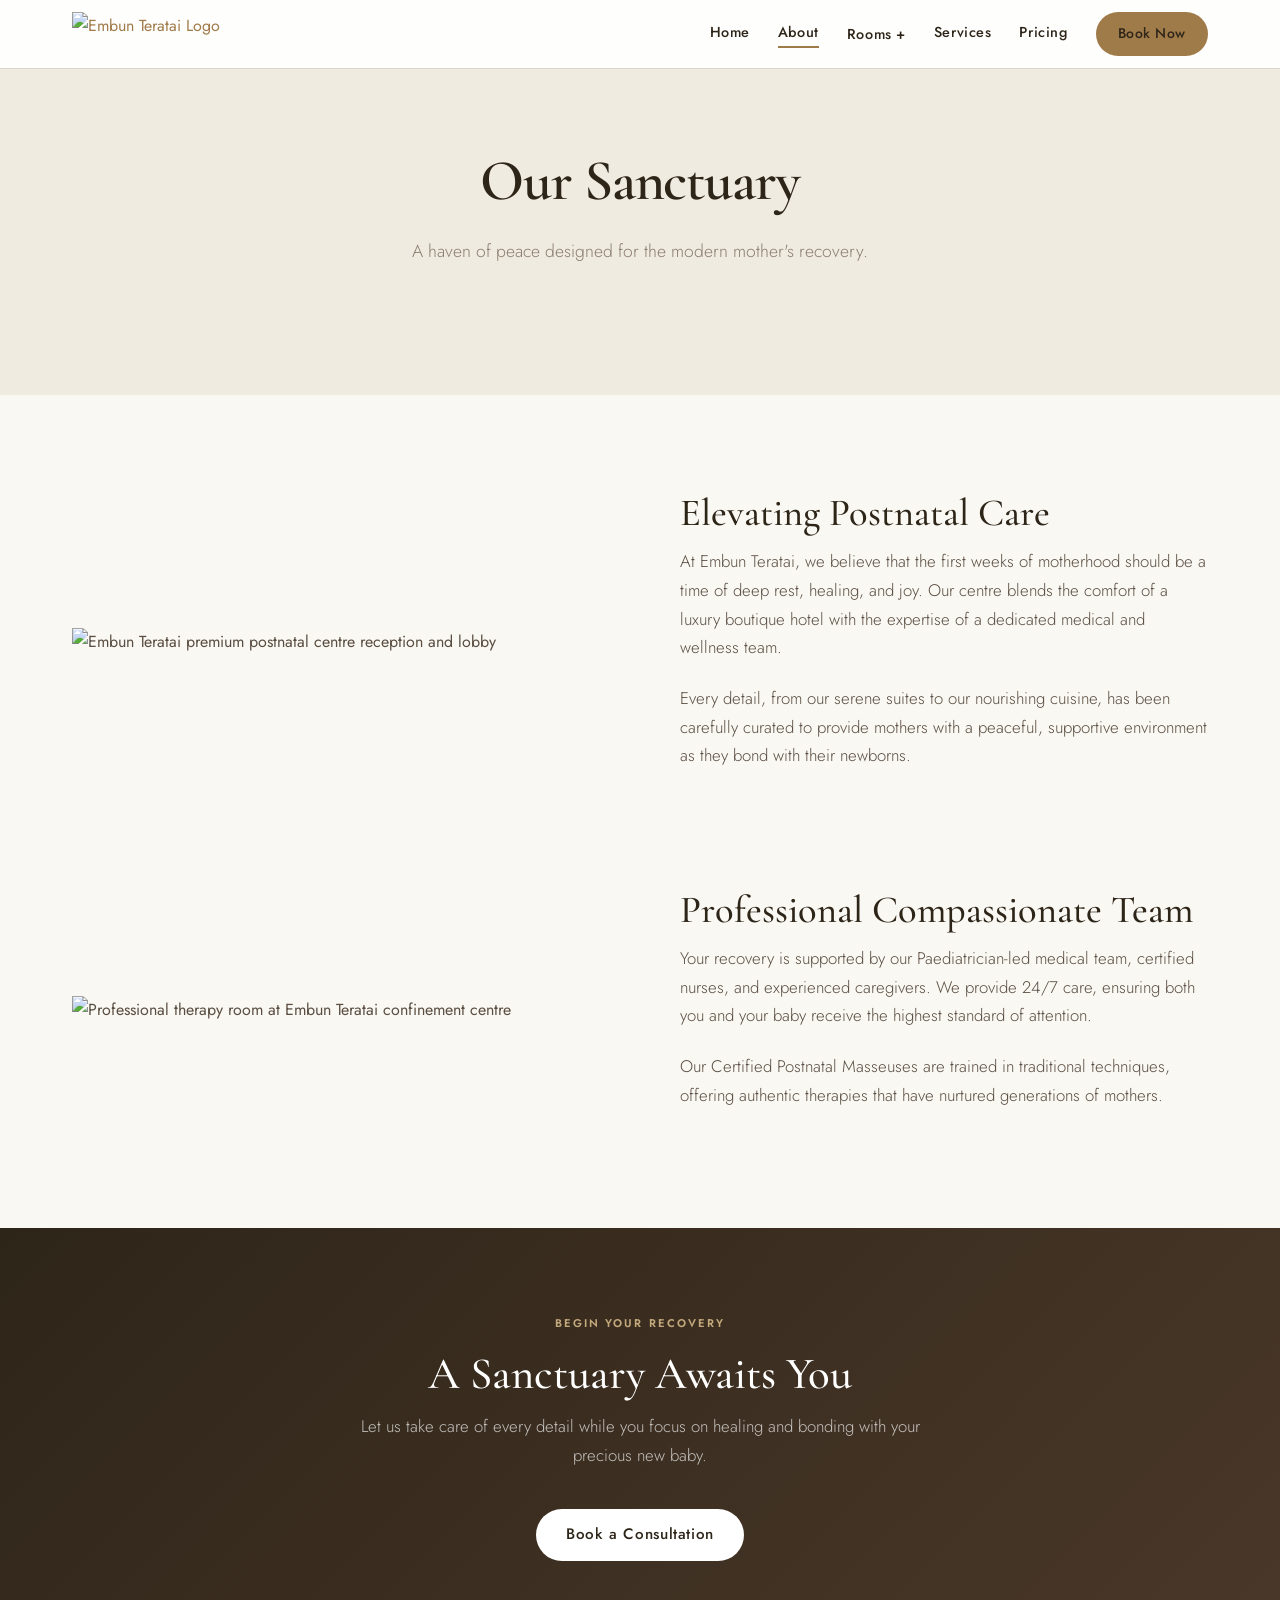
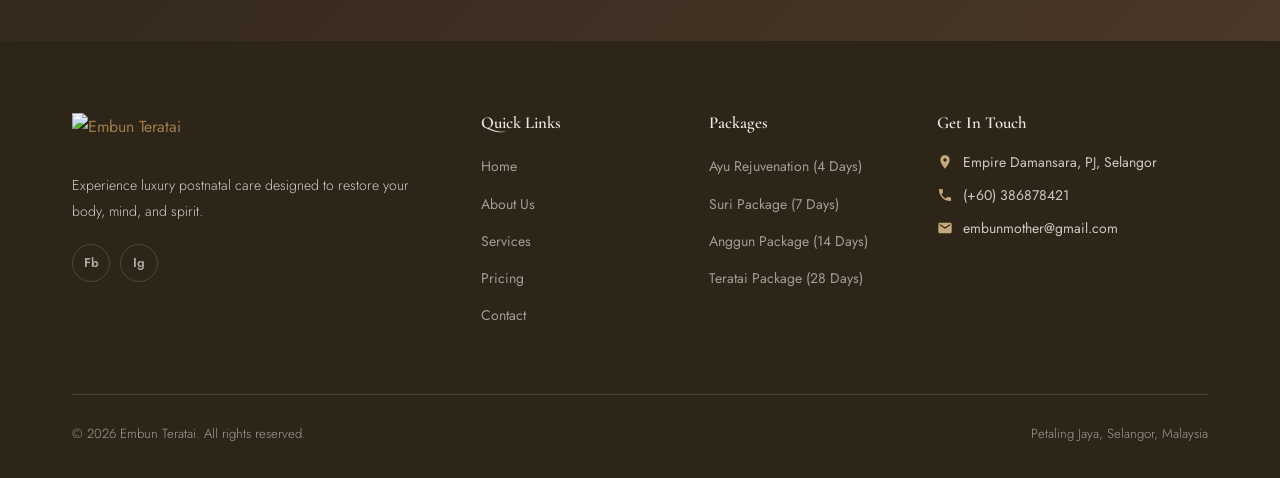
==== about.html @ 68735ef2 "Finalize website with Rooms pages and new UI/UX" ====
<!DOCTYPE html>
<html lang="en">
<head>
  <meta charset="UTF-8">
  <meta name="viewport" content="width=device-width, initial-scale=1.0">
  <title>About Us - Embun Teratai Postnatal Care</title>
  <meta name="description" content="Discover the sanctuary of Embun Teratai. Learn about our luxury postnatal confinement centre and dedicated medical wellness team.">
  <link rel="stylesheet" href="assets/css/style.css?v=2">
</head>
<body>

  <!-- Header -->
  <header class="header">
    <div class="container nav">
      <a href="index.html" class="logo">
        <img src="assets/images/logo.png" alt="Embun Teratai Logo" class="header-logo">
      </a>
      <button class="nav-toggle">☰</button>
      <nav class="nav-links" id="navLinks">
        <a href="index.html">Home</a>
        <a href="about.html" class="active">About</a>
        <div class="nav-item dropdown">
          <a href="#" style="cursor:default;">Rooms +</a>
          <ul class="dropdown-menu">
            <li><a href="rooms-mother.html">Our Rooms for Mother</a></li>
            <li><a href="rooms-baby.html">Our Rooms for Baby</a></li>
          </ul>
        </div>
        <a href="services.html">Services</a>
        <a href="pricing.html">Pricing</a>
        <a href="contact.html" class="btn btn-primary nav-btn">Book Now</a>
      </nav>
    </div>
  </header>

  <!-- Page Header -->
  <section class="hero section-bg" style="padding-top: 150px; padding-bottom: 80px; display: block; min-height: auto;">
    <div class="container text-center">
      <h1>Our Sanctuary</h1>
      <p class="section-subtitle">A haven of peace designed for the modern mother's recovery.</p>
    </div>
  </section>

  <!-- About Content -->
  <section class="section">
    <div class="container">
      <div class="feature-row">
        <div class="feature-image">
          <img src="assets/images/real-lobby-wide.jpg" alt="Embun Teratai premium postnatal centre reception and lobby">
        </div>
        <div class="feature-content">
          <h2>Elevating Postnatal Care</h2>
          <p>At Embun Teratai, we believe that the first weeks of motherhood should be a time of deep rest, healing, and joy. Our centre blends the comfort of a luxury boutique hotel with the expertise of a dedicated medical and wellness team.</p>
          <p>Every detail, from our serene suites to our nourishing cuisine, has been carefully curated to provide mothers with a peaceful, supportive environment as they bond with their newborns.</p>
        </div>
      </div>

      <div class="feature-row">
        <div class="feature-image">
          <img src="assets/images/real-therapy-wide.jpg" alt="Professional therapy room at Embun Teratai confinement centre">
        </div>
        <div class="feature-content">
          <h2>Professional Compassionate Team</h2>
          <p>Your recovery is supported by our Paediatrician-led medical team, certified nurses, and experienced caregivers. We provide 24/7 care, ensuring both you and your baby receive the highest standard of attention.</p>
          <p>Our Certified Postnatal Masseuses are trained in traditional techniques, offering authentic therapies that have nurtured generations of mothers.</p>
        </div>
      </div>
    </div>
  </section>

  <section class="cta-banner">
    <div class="container">
      <span class="label" style="color:var(--gold-light);">Begin Your Recovery</span>
      <h2>A Sanctuary Awaits You</h2>
      <p>Let us take care of every detail while you focus on healing and bonding with your precious new baby.</p>
      <a href="contact.html" class="btn btn-white">Book a Consultation</a>
    </div>
  </section>

  <footer class="footer">
    <div class="container">
      <div class="footer-grid">
        <div class="footer-brand">
          <a href="index.html"><img src="assets/images/logo.png" alt="Embun Teratai" class="footer-logo-img"></a>
          <p>Experience luxury postnatal care designed to restore your body, mind, and spirit.</p>
          <div class="social-links">
            <a href="https://www.facebook.com/profile.php?id=61583503971828" aria-label="Facebook">Fb</a>
            <a href="https://www.instagram.com/embun_teratai/" aria-label="Instagram">Ig</a>
          </div>
        </div>
        <div>
          <h4>Quick Links</h4>
          <ul class="footer-links">
            <li><a href="index.html">Home</a></li>
            <li><a href="about.html">About Us</a></li>
            <li><a href="services.html">Services</a></li>
            <li><a href="pricing.html">Pricing</a></li>
            <li><a href="contact.html">Contact</a></li>
          </ul>
        </div>
        <div>
          <h4>Packages</h4>
          <ul class="footer-links">
            <li><a href="pricing.html">Ayu Rejuvenation (4 Days)</a></li>
            <li><a href="pricing.html">Suri Package (7 Days)</a></li>
            <li><a href="pricing.html">Anggun Package (14 Days)</a></li>
            <li><a href="pricing.html">Teratai Package (28 Days)</a></li>
          </ul>
        </div>
        <div>
          <h4>Get In Touch</h4>
          <div class="footer-contact-item"><svg viewBox="0 0 24 24"><path d="M12 2C8.13 2 5 5.13 5 9c0 5.25 7 13 7 13s7-7.75 7-13c0-3.87-3.13-7-7-7zm0 9.5c-1.38 0-2.5-1.12-2.5-2.5s1.12-2.5 2.5-2.5 2.5 1.12 2.5 2.5-1.12 2.5-2.5 2.5z"/></svg>Empire Damansara, PJ, Selangor</div>
          <div class="footer-contact-item"><svg viewBox="0 0 24 24"><path d="M6.62 10.79c1.44 2.83 3.76 5.14 6.59 6.59l2.2-2.2c.27-.27.67-.36 1.02-.24 1.12.37 2.33.57 3.57.57.55 0 1 .45 1 1V20c0 .55-.45 1-1 1-9.39 0-17-7.61-17-17 0-.55.45-1 1-1h3.5c.55 0 1 .45 1 1 0 1.25.2 2.45.57 3.57.11.35.03.74-.25 1.02l-2.2 2.2z"/></svg>(+60) 386878421</div>
          <div class="footer-contact-item"><svg viewBox="0 0 24 24"><path d="M20 4H4c-1.1 0-1.99.9-1.99 2L2 18c0 1.1.9 2 2 2h16c1.1 0 2-.9 2-2V6c0-1.1-.9-2-2-2zm0 4l-8 5-8-5V6l8 5 8-5v2z"/></svg>embunmother@gmail.com</div>
        </div>
      </div>
      <div class="footer-bottom"><p>© 2026 Embun Teratai. All rights reserved.</p><p>Petaling Jaya, Selangor, Malaysia</p></div>
    </div>
  </footer>

  <script>
    const header = document.getElementById('header');
    window.addEventListener('scroll', () => { header.classList.toggle('at-top', window.scrollY < 60); });
    document.getElementById('navToggle').addEventListener('click', () => { document.getElementById('navLinks').classList.toggle('active'); });
  </script>
</body>
</html>
---- assets/css/style.css ----
@import url('https://fonts.googleapis.com/css2?family=Cormorant+Garamond:ital,wght@0,400;0,500;0,600;0,700;1,400;1,500&family=Jost:wght@300;400;500;600&display=swap');

:root {
  --gold: #A07B4A;
  --gold-dark: #8A6A3A;
  --gold-light: #C4A97D;
  --olive: #5C6146;
  --cream: #FAF8F3;
  --beige: #F0EBE1;
  --beige-dark: #E5DDD0;
  --brown-dark: #2E2519;
  --text-body: #5A4E42;
  --text-light: #8A7D70;
  --white: #FFFFFF;
  --border: #DDD5C8;

  --font-h: 'Cormorant Garamond', serif;
  --font-b: 'Jost', sans-serif;

  --shadow-xs: 0 1px 4px rgba(46,37,25,0.05);
  --shadow-sm: 0 4px 16px rgba(46,37,25,0.06);
  --shadow-md: 0 8px 32px rgba(46,37,25,0.09);
  --shadow-lg: 0 20px 60px rgba(46,37,25,0.12);

  --r-sm: 8px;
  --r-md: 16px;
  --r-lg: 24px;
  --r-xl: 40px;
  --r-pill: 100px;

  --ease: all 0.35s cubic-bezier(0.25,0.8,0.25,1);
}

/* ─── RESET ─── */
*{margin:0;padding:0;box-sizing:border-box;}
html{scroll-behavior:smooth;font-size:16px;}
body{font-family:var(--font-b);color:var(--text-body);background:var(--cream);line-height:1.7;-webkit-font-smoothing:antialiased;}
h1,h2,h3,h4,h5{font-family:var(--font-h);font-weight:500;color:var(--brown-dark);line-height:1.15;margin-bottom:0.75rem;}
p{color:var(--text-body);margin-bottom:1.4rem;font-size:1.05rem;font-weight:300;}
a{text-decoration:none;color:var(--gold);transition:var(--ease);}
ul{list-style:none;}
img{max-width:100%;height:auto;display:block;}

/* ─── UTILITIES ─── */
.container{width:100%;max-width:1200px;margin:0 auto;padding:0 32px;}
.text-center{text-align:center;}
.section{padding:96px 0;}
.section-alt{background:var(--beige);}
.section-dark{background:var(--brown-dark);}

.label{
  display:inline-block;
  font-family:var(--font-b);
  font-size:0.7rem;
  font-weight:600;
  letter-spacing:0.18em;
  text-transform:uppercase;
  color:var(--gold);
  margin-bottom:1rem;
}

.section-title{
  font-size:clamp(2rem,4vw,3.2rem);
  margin-bottom:1rem;
  font-weight:600;
}
.section-subtitle{
  font-size:1.1rem;
  max-width:640px;
  margin:0 auto 3rem;
  color:var(--text-light);
  font-weight:300;
}

/* ─── BUTTONS ─── */
.btn{
  display:inline-flex;align-items:center;justify-content:center;gap:8px;
  padding:13px 30px;border-radius:var(--r-pill);
  font-family:var(--font-b);font-weight:500;font-size:0.95rem;
  letter-spacing:0.04em;cursor:pointer;border:none;transition:var(--ease);
}
.btn-primary{background:var(--gold);color:var(--white);}
.btn-primary:hover{background:var(--gold-dark);transform:translateY(-2px);box-shadow:var(--shadow-md);color:var(--white);}
.btn-outline{background:transparent;color:var(--gold);border:1.5px solid var(--gold);}
.btn-outline:hover{background:var(--gold);color:var(--white);}
.btn-white{background:var(--white);color:var(--brown-dark);}
.btn-white:hover{background:var(--cream);transform:translateY(-2px);}

/* ─── HEADER ─── */
.header{
  position:fixed;top:0;left:0;width:100%;z-index:1000;
  padding:12px 0;
  background:rgba(255,255,255,0.92);
  backdrop-filter:blur(14px);
  -webkit-backdrop-filter:blur(14px);
  border-bottom:1px solid var(--border);
  transition:var(--ease);
}
.header.at-top{
  background:rgba(250,248,243,0.75);
  border-bottom:1px solid transparent;
}
.nav{display:flex;align-items:center;justify-content:space-between;}
.logo{display:flex;align-items:center;}
.header-logo{height:44px;width:auto;object-fit:contain;}
.nav-links{display:flex;align-items:center;gap:28px;}
.nav-links a{
  font-size:0.9rem;font-weight:500;letter-spacing:0.04em;
  color:var(--brown-dark);position:relative;padding-bottom:3px;
}
.nav-links a::after{
  content:'';position:absolute;bottom:0;left:0;width:0;height:1.5px;
  background:var(--gold);transition:var(--ease);
}
.nav-links a:hover::after,.nav-links a.active::after{width:100%;}
.nav-links a:hover{color:var(--gold);}
.nav-btn{padding:10px 22px !important;font-size:0.875rem !important;}
.nav-toggle{display:none;background:none;border:none;font-size:1.4rem;color:var(--brown-dark);cursor:pointer;}

/* Dropdown */
.nav-item.dropdown { position: relative; }
.dropdown-menu {
  position: absolute; top: 100%; left: 0;
  background: var(--white); min-width: 220px;
  box-shadow: var(--shadow-lg); border-radius: var(--r-md);
  opacity: 0; visibility: hidden; transform: translateY(10px);
  transition: var(--ease); z-index: 100;
  padding: 10px 0; list-style: none; margin: 0;
  border: 1px solid var(--border);
}
.nav-item.dropdown:hover .dropdown-menu {
  opacity: 1; visibility: visible; transform: translateY(0);
}
.dropdown-menu li { margin: 0; }
.dropdown-menu a {
  display: block; padding: 10px 20px; color: var(--brown-dark);
  text-decoration: none; transition: var(--ease);
  font-size: 0.85rem; font-weight: 500;
}
.dropdown-menu a::after { display: none; }
.dropdown-menu a:hover {
  background: rgba(212, 175, 55, 0.05); color: var(--gold);
  padding-left: 24px;
}

/* ─── HERO ─── */
.hero{
  min-height:100vh;
  display:flex;
  align-items:center;
  background:var(--beige);
  padding-top:80px;
  overflow:hidden;
}
.hero-left{
  flex: 1.1;
  padding: 80px 40px 80px max(5%, calc((100vw - 1200px) / 2 + 20px));
}
.hero-tag{
  display:inline-flex;align-items:center;gap:8px;
  background:rgba(160,123,74,0.1);border-radius:var(--r-pill);
  padding:8px 18px;margin-bottom:1.8rem;
}
.hero-tag span{font-size:0.75rem;font-weight:700;letter-spacing:0.12em;text-transform:uppercase;color:var(--gold);}
.hero h1{
  font-size:clamp(2.8rem,4.5vw,4.5rem);
  font-weight:600;
  line-height:1.1;
  color:var(--brown-dark);
  margin-bottom:1.5rem;
  letter-spacing:-0.02em;
}
.hero h1 em{font-style:italic;color:var(--gold);}
.hero-desc{font-size:1.1rem;line-height:1.8;color:var(--text-body);margin-bottom:2.5rem;max-width:520px;font-weight:400;}
.hero-cta{display:flex;gap:16px;flex-wrap:wrap;}
.hero-right{
  flex: 0.9;
  position:relative;
  display:flex;
  align-items:center;
  justify-content:center;
  padding: 40px;
}
.hero-video-container {
  position: relative;
  width: 100%;
  max-width: 480px;
}
.hero-video-wrap {
  width: 100%;
  aspect-ratio: 4/5;
  border-radius: 40px;
  overflow: hidden;
  box-shadow: 0 30px 60px rgba(74, 56, 41, 0.15);
}
.hero-img{
  width:100%;height:100%;object-fit:cover;
}
.hero-badge{
  position:absolute;bottom:-20px;left:-40px;
  z-index: 2;

  background:var(--white);padding:16px 22px;
  border-radius:var(--r-md);box-shadow:var(--shadow-md);
  display:flex;align-items:center;gap:12px;min-width:200px;
}
.hero-badge-icon{width:40px;height:40px;background:var(--beige);border-radius:50%;display:flex;align-items:center;justify-content:center;font-size:1.2rem;}
.hero-badge-text{font-size:0.8rem;font-weight:600;color:var(--brown-dark);line-height:1.3;}
.hero-badge-text span{display:block;font-weight:300;color:var(--text-light);font-size:0.72rem;}

/* ─── TRUST BAR ─── */
.trust-bar{background:var(--brown-dark);padding:28px 0;}
.trust-items{display:flex;justify-content:center;align-items:center;gap:48px;flex-wrap:wrap;}
.trust-item{display:flex;align-items:center;gap:10px;color:rgba(255,255,255,0.85);font-size:0.875rem;font-weight:400;letter-spacing:0.02em;}
.trust-item svg{width:18px;height:18px;color:var(--gold-light);flex-shrink:0;}

/* ─── PILLARS ─── */
.pillars-grid{display:grid;grid-template-columns:repeat(4,1fr);gap:24px;margin-top:48px;}
.pillar-card{
  background:var(--white);padding:36px 28px;border-radius:var(--r-lg);
  border:1px solid var(--border);transition:var(--ease);position:relative;overflow:hidden;
}
.pillar-card::before{
  content:'';position:absolute;top:0;left:0;width:100%;height:3px;
  background:linear-gradient(90deg,var(--gold),var(--gold-light));
  transform:scaleX(0);transform-origin:left;transition:var(--ease);
}
.pillar-card:hover{transform:translateY(-8px);box-shadow:var(--shadow-md);}
.pillar-card:hover::before{transform:scaleX(1);}
.pillar-icon{
  width:56px;height:56px;background:var(--beige);
  border-radius:var(--r-md);display:flex;align-items:center;justify-content:center;
  color:var(--gold);margin-bottom:20px;
}
.pillar-icon svg{width:26px;height:26px;stroke:currentColor;fill:none;stroke-width:1.5;}
.pillar-card h3{font-size:1.15rem;font-weight:600;margin-bottom:14px;color:var(--brown-dark);}
.pillar-list li{
  display:flex;align-items:flex-start;gap:8px;
  font-size:0.88rem;color:var(--text-light);margin-bottom:8px;font-weight:400;
}
.pillar-list li::before{content:'✦';color:var(--gold-light);font-size:0.65rem;margin-top:4px;flex-shrink:0;}

/* ─── FEATURE ROWS ─── */
.feature-section{padding:96px 0;}
.feature-row{display:grid;grid-template-columns:1fr 1fr;gap:80px;align-items:center;margin-bottom:96px;}
.feature-row:last-child{margin-bottom:0;}
.feature-row.reverse{direction:rtl;}
.feature-row.reverse > *{direction:ltr;}
.feature-img-wrap{position:relative;}
.feature-img-wrap img{
  width:100%;height:440px;object-fit:cover;
  border-radius:var(--r-xl);box-shadow:var(--shadow-md);
}
.feature-img-accent{
  position:absolute;width:160px;height:160px;background:var(--beige);
  border-radius:var(--r-lg);z-index:-1;bottom:-20px;right:-20px;
}
.feature-row.reverse .feature-img-accent{right:auto;left:-20px;}
.feature-content .label{display:block;}
.feature-content h2{font-size:clamp(1.8rem,3vw,2.6rem);}
.feature-list{margin-top:24px;display:grid;gap:12px;}
.feature-list li{display:flex;align-items:center;gap:12px;margin-bottom:14px;font-size:1.05rem;color:var(--brown-dark);}
.feature-list svg{width:20px;height:20px;stroke:var(--gold);stroke-width:2.5;fill:none;flex-shrink:0;}

/* ─── SERVICES GRID ─── */
.services-grid {
  display: grid;
  grid-template-columns: repeat(3, 1fr);
  gap: 30px;
  margin-top: 40px;
  margin-bottom: 80px;
}
.service-card {
  background: var(--white);
  padding: 50px 30px;
  border-radius: var(--r-xl);
  text-align: center;
  box-shadow: var(--shadow-sm);
  transition: var(--ease);
  border: 1px solid var(--border);
}
.service-card:hover {
  transform: translateY(-5px);
  box-shadow: var(--shadow-md);
  border-color: rgba(212, 175, 55, 0.3);
}
.service-icon {
  width: 60px;
  height: 60px;
  margin: 0 auto 24px;
  background: rgba(212, 175, 55, 0.1);
  border-radius: 50%;
  display: flex;
  align-items: center;
  justify-content: center;
  color: var(--gold);
}
.service-icon svg {
  width: 28px;
  height: 28px;
  stroke: currentColor;
  stroke-width: 1.5;
  fill: none;
}
.service-card h3 {
  color: var(--brown-dark);
  font-size: 1.3rem;
  margin-bottom: 16px;
  font-weight: 600;
}
.service-card p {
  color: var(--text-body);
  font-size: 0.95rem;
  line-height: 1.7;
  margin: 0;
}

/* ─── PRICING ─── */
.pricing-grid{top:2px;}
.feature-cta{margin-top:32px;}

/* ─── TESTIMONIALS ─── */
.testimonials-grid{display:grid;grid-template-columns:repeat(3,1fr);gap:24px;margin-top:48px;}
.testimonial-card{
  background:var(--white);padding:36px 32px;border-radius:var(--r-lg);
  border:1px solid var(--border);position:relative;
}
.testimonial-card::before{
  content:'"';font-family:var(--font-h);font-size:6rem;
  color:var(--beige-dark);line-height:0;position:absolute;top:36px;right:28px;
}
.testimonial-stars{display:flex;gap:3px;margin-bottom:16px;}
.star{color:var(--gold);font-size:0.85rem;}
.testimonial-card p{font-size:0.95rem;line-height:1.8;font-style:italic;color:var(--text-body);margin-bottom:20px;font-weight:300;}
.testimonial-author{display:flex;align-items:center;gap:12px;}
.author-avatar{
  width:40px;height:40px;background:linear-gradient(135deg,var(--gold-light),var(--gold));
  border-radius:50%;display:flex;align-items:center;justify-content:center;
  color:white;font-weight:600;font-size:0.85rem;font-family:var(--font-h);
}
.author-info strong{display:block;font-size:0.875rem;color:var(--brown-dark);font-weight:600;}
.author-info span{font-size:0.78rem;color:var(--text-light);}

/* ─── CTA BANNER ─── */
.cta-banner{
  background:linear-gradient(135deg,var(--brown-dark) 0%,#4A3829 100%);
  padding:80px 0;text-align:center;
}
.cta-banner h2{color:var(--white);font-size:clamp(2rem,3.5vw,3rem);}
.cta-banner p{color:rgba(255,255,255,0.7);max-width:560px;margin:0 auto 2.5rem;font-size:1.05rem;}

/* ─── PRICING ─── */
.pricing-grid{display:grid;grid-template-columns:repeat(4,1fr);gap:24px;max-width:1200px;margin:0 auto;}
.pricing-card{
  background:var(--white);border-radius:var(--r-xl);padding:36px 28px;
  border:1px solid var(--border);position:relative;display:flex;flex-direction:column;
  transition:var(--ease);
}
.pricing-card:hover{transform:translateY(-10px);box-shadow:var(--shadow-lg);}
.pricing-card.featured{background:var(--brown-dark);border-color:var(--brown-dark);}
.pricing-card.featured h3,.pricing-card.featured .pricing-duration{color:var(--white);}
.pricing-card.featured .pricing-features li{color:rgba(255,255,255,0.85);}
.pricing-card.featured .pricing-divider{border-color:rgba(255,255,255,0.15);}
.badge{
  position:absolute;top:-14px;left:50%;transform:translateX(-50%);
  background:var(--gold);color:var(--white);
  padding:5px 18px;border-radius:var(--r-pill);
  font-size:0.75rem;font-weight:600;letter-spacing:0.08em;white-space:nowrap;
}
.pricing-icon{width:52px;height:52px;background:var(--beige);border-radius:var(--r-md);display:flex;align-items:center;justify-content:center;color:var(--gold);margin-bottom:20px;}
.pricing-card.featured .pricing-icon{background:rgba(255,255,255,0.1);color:var(--gold-light);}
.pricing-icon svg{width:24px;height:24px;stroke:currentColor;fill:none;stroke-width:1.5;}
.pricing-card h3{font-size:1.35rem;font-weight:600;color:var(--brown-dark);margin-bottom:4px;}
.pricing-duration{font-size:0.875rem;color:var(--gold);font-weight:500;letter-spacing:0.06em;margin-bottom:12px;}
.pricing-price{font-size:1.8rem;font-weight:700;color:var(--brown-dark);margin-bottom:4px;display:flex;align-items:center;gap:8px;flex-wrap:wrap;}
.pricing-price-old{font-size:1.1rem;text-decoration:line-through;color:var(--text-light);font-weight:400;}
.pricing-card.featured .pricing-price{color:var(--white);}
.pricing-card.featured .pricing-price-old{color:rgba(255,255,255,0.6);}
.pricing-save{background:var(--gold);color:var(--white);font-size:0.75rem;padding:2px 8px;border-radius:var(--r-sm);font-weight:600;}
.pricing-divider{border:none;border-top:1px solid var(--border);margin:24px 0;}
.pricing-features{flex-grow:1;margin-bottom:28px;}
.pricing-features li{
  display:flex;align-items:flex-start;gap:10px;
  font-size:0.9rem;color:var(--text-body);margin-bottom:12px;font-weight:400;
}
.pricing-features li svg{width:18px;height:18px;stroke:var(--olive);fill:none;stroke-width:2;flex-shrink:0;margin-top:1px;}
.pricing-card.featured .pricing-features li svg{stroke:var(--gold-light);}
.pricing-card .btn{width:100%;text-align:center;}

/* ─── FAQ ─── */
.faq-container{max-width:760px;margin:0 auto;}
.faq-item{border-bottom:1px solid var(--border);}
.faq-question{
  width:100%;text-align:left;background:none;border:none;
  padding:22px 0;font-family:var(--font-h);font-size:1.2rem;font-weight:600;
  color:var(--brown-dark);cursor:pointer;display:flex;justify-content:space-between;align-items:center;gap:16px;
}
.faq-icon{
  width:28px;height:28px;border-radius:50%;border:1.5px solid var(--border);
  display:flex;align-items:center;justify-content:center;
  color:var(--gold);font-size:1rem;flex-shrink:0;transition:var(--ease);
}
.faq-question.active .faq-icon{background:var(--gold);color:white;border-color:var(--gold);transform:rotate(45deg);}
.faq-answer{max-height:0;overflow:hidden;transition:max-height 0.4s ease;}
.faq-answer p{padding-bottom:22px;margin-bottom:0;font-size:0.975rem;}

/* ─── CONTACT ─── */
.contact-wrapper{
  display:grid;grid-template-columns:2fr 3fr;
  border-radius:var(--r-xl);overflow:hidden;
  box-shadow:var(--shadow-lg);
}
.contact-info{background:var(--brown-dark);padding:56px 44px;color:white;}
.contact-info h3,.contact-info p{color:white;}
.contact-info h3{font-size:1.8rem;margin-bottom:8px;}
.contact-info p{color:rgba(255,255,255,0.65);font-size:0.95rem;margin-bottom:0;}
.contact-divider{border:none;border-top:1px solid rgba(255,255,255,0.12);margin:32px 0;}
.contact-info-list{display:grid;gap:20px;}
.contact-info-list li{display:flex;align-items:flex-start;gap:14px;font-size:0.9rem;color:rgba(255,255,255,0.8);}
.contact-info-list svg{width:20px;height:20px;fill:var(--gold-light);flex-shrink:0;margin-top:2px;}
.contact-form-wrap{background:var(--white);padding:56px 52px;}
.contact-form-wrap h3{font-size:1.8rem;margin-bottom:8px;}
.contact-form-wrap > p{color:var(--text-light);font-size:0.95rem;margin-bottom:32px;}
.form-grid{display:grid;grid-template-columns:1fr 1fr;gap:20px;}
.form-group{margin-bottom:0;}
.form-group.full{grid-column:1/-1;}
.form-label{display:block;font-size:0.825rem;font-weight:600;letter-spacing:0.06em;text-transform:uppercase;color:var(--text-body);margin-bottom:8px;}
.form-control{
  width:100%;padding:14px 16px;border:1.5px solid var(--border);
  border-radius:var(--r-sm);font-family:var(--font-b);font-size:0.95rem;
  color:var(--brown-dark);background:var(--cream);transition:var(--ease);
}
.form-control:focus{outline:none;border-color:var(--gold);background:var(--white);box-shadow:0 0 0 3px rgba(160,123,74,0.1);}
textarea.form-control{min-height:130px;resize:vertical;}
.form-submit{margin-top:24px;}
.form-submit .btn{width:100%;padding:15px;}

/* ─── PAGE HERO ─── */
.page-hero{
  padding:160px 0 80px;background:var(--beige);
  text-align:center;border-bottom:1px solid var(--border);
}
.page-hero h1{font-size:clamp(2.2rem,5vw,3.8rem);}
.page-hero .section-subtitle{margin-bottom:0;}

/* ─── FOOTER ─── */
.footer{background:var(--brown-dark);color:rgba(255,255,255,0.75);padding:72px 0 32px;}
.footer-grid{display:grid;grid-template-columns:2fr 1fr 1fr 1.5fr;gap:48px;margin-bottom:56px;}
.footer-brand p{font-size:0.88rem;line-height:1.8;margin-top:16px;margin-bottom:0;color:rgba(255,255,255,0.78);}
.footer-logo-img{height:44px;width:auto;object-fit:contain;}
.footer h4{font-family:var(--font-h);font-size:1.05rem;color:rgba(255,255,255,0.9);font-weight:600;margin-bottom:20px;}
.footer-links li{margin-bottom:10px;}
.footer-links a{color:rgba(255,255,255,0.55);font-size:0.875rem;transition:var(--ease);}
.footer-links a:hover{color:var(--gold-light);}
.footer-contact-item{display:flex;align-items:flex-start;gap:10px;margin-bottom:12px;font-size:0.875rem;line-height:1.5;}
.footer-contact-item svg{width:16px;height:16px;fill:var(--gold-light);flex-shrink:0;margin-top:2px;}
.social-links{display:flex;gap:10px;margin-top:20px;}
.social-links a{
  width:38px;height:38px;border-radius:50%;
  border:1px solid rgba(255,255,255,0.15);
  display:flex;align-items:center;justify-content:center;
  color:rgba(255,255,255,0.6);font-size:0.8rem;font-weight:600;transition:var(--ease);
}
.social-links a:hover{background:var(--gold);border-color:var(--gold);color:white;}
.footer-bottom{border-top:1px solid rgba(255,255,255,0.12);padding-top:28px;display:flex;justify-content:space-between;align-items:center;flex-wrap:wrap;gap:12px;}
.footer-bottom p{font-size:0.825rem;margin:0;color:rgba(255,255,255,0.55);}

/* ─── RESPONSIVE ─── */
@media(max-width:1024px){
  .hero{grid-template-columns:1fr; padding-left: 20px; padding-right: 20px;}
  .hero-right{padding: 20px 40px;}
  .hero-video-container {max-width: 100%;}
  .hero-video-wrap {aspect-ratio: 1/1;}
  .hero-badge {left: 20px; bottom: -20px;}
  .hero-left{padding:60px 0;max-width:680px;margin:0 auto;}
  .hero{min-height:auto;padding:0;background:linear-gradient(rgba(240,235,225,0.95),rgba(240,235,225,0.95)),url('../images/hero-mother.png') center/cover;}
  .pillars-grid{grid-template-columns:repeat(2,1fr);}
  .services-grid{grid-template-columns:repeat(2,1fr);}
  .feature-row{grid-template-columns:1fr;gap:40px;}
  .feature-row.reverse{direction:ltr;}
  .pricing-grid{grid-template-columns:repeat(2,1fr);}
  .contact-wrapper{grid-template-columns:1fr;}
  .footer-grid{grid-template-columns:1fr 1fr;gap:32px;}
  .testimonials-grid{grid-template-columns:1fr;}
}

@media(max-width:768px){
  .nav-toggle{display:block;}
  .nav-links{
    position:fixed;top:0;right:-100%;width:80%;max-width:300px;height:100vh;
    background:var(--white);flex-direction:column;justify-content:center;
    padding:60px 40px;box-shadow:var(--shadow-lg);transition:var(--ease);z-index:999;
  }
  .nav-links.active{right:0;}
  .hero-left{padding:40px 0;}
  .section{padding:64px 0;}
  .container{padding:0 20px;}
  .pillars-grid{grid-template-columns:1fr;}
  .services-grid{grid-template-columns:1fr;}
  .pricing-grid{grid-template-columns:1fr;}
  .contact-form-wrap{padding:36px 28px;}
  .form-grid{grid-template-columns:1fr;}
  .footer-grid{grid-template-columns:1fr;gap:24px;}
  .footer-bottom{flex-direction:column;text-align:center;}
  .trust-items{gap:24px;}
}
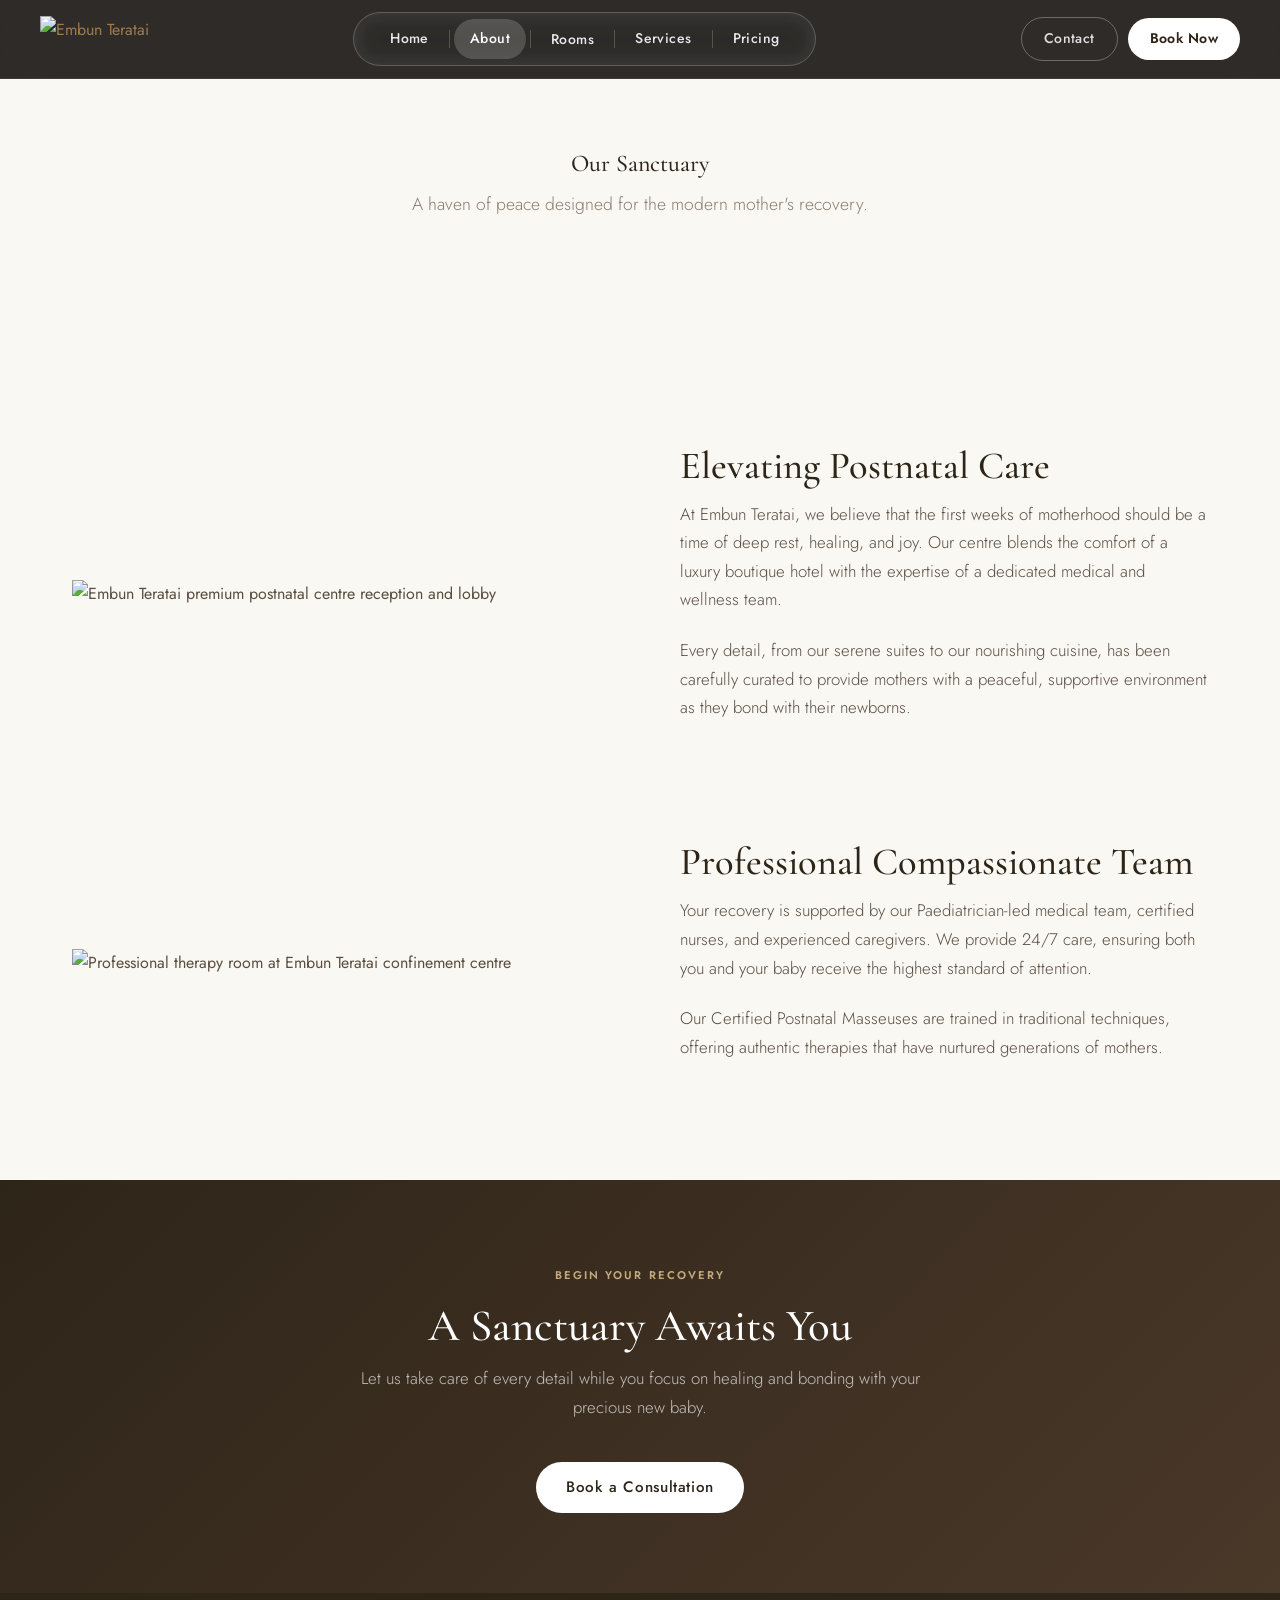
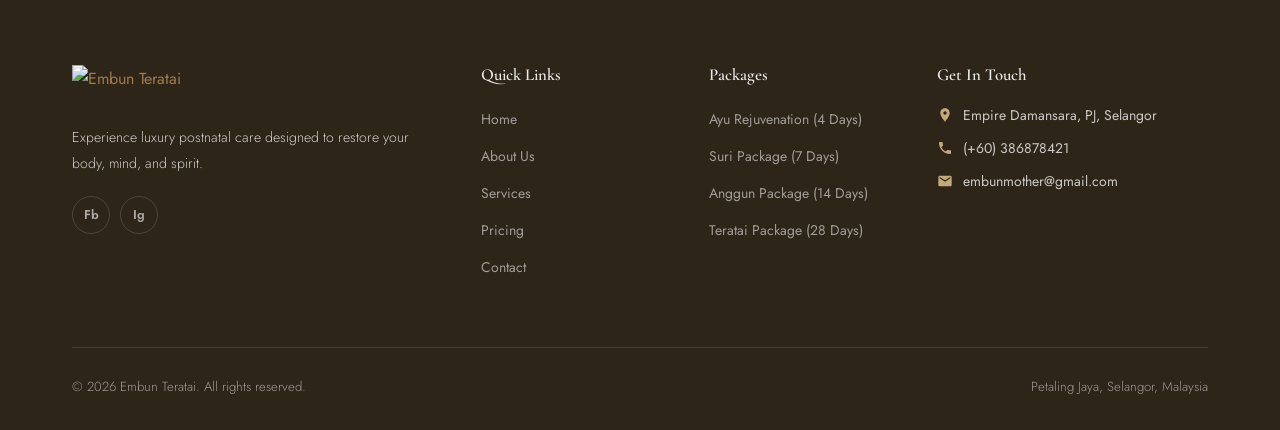
==== commit ee4bc6f4: "Redesign: services, rooms-mother, rooms-baby pages + nav standardization + new images" ====
--- a/about.html
+++ b/about.html
@@ -7,31 +7,55 @@
   <meta name="description" content="Discover the sanctuary of Embun Teratai. Learn about our luxury postnatal confinement centre and dedicated medical wellness team.">
   <link rel="stylesheet" href="assets/css/style.css?v=2">
 </head>
-<body>
+<body class="subpage">
 
-  <!-- Header -->
-  <header class="header">
-    <div class="container nav">
+  <!-- HEADER -->
+  <header class="header" id="header">
+    <div class="nav-inner">
+      <!-- Logo -->
       <a href="index.html" class="logo">
-        <img src="assets/images/logo.png" alt="Embun Teratai Logo" class="header-logo">
+        <img src="assets/images/embun-logo.png" alt="Embun Teratai" class="header-logo">
       </a>
-      <button class="nav-toggle">☰</button>
-      <nav class="nav-links" id="navLinks">
-        <a href="index.html">Home</a>
+      <!-- Center nav pill -->
+      <nav class="nav-pill" id="navLinks">
+        <a href="index.html" >Home</a>
+        <span class="nav-divider"></span>
         <a href="about.html" class="active">About</a>
+        <span class="nav-divider"></span>
         <div class="nav-item dropdown">
-          <a href="#" style="cursor:default;">Rooms +</a>
+          <a href="#">Rooms</a>
           <ul class="dropdown-menu">
             <li><a href="rooms-mother.html">Our Rooms for Mother</a></li>
             <li><a href="rooms-baby.html">Our Rooms for Baby</a></li>
           </ul>
         </div>
+        <span class="nav-divider"></span>
         <a href="services.html">Services</a>
+        <span class="nav-divider"></span>
         <a href="pricing.html">Pricing</a>
-        <a href="contact.html" class="btn btn-primary nav-btn">Book Now</a>
       </nav>
+      <!-- Right CTA -->
+      <div class="nav-right">
+        <a href="contact.html" class="btn btn-nav-ghost">Contact</a>
+        <a href="booking.html" class="btn btn-nav-solid">Book Now</a>
+      </div>
+      <button class="nav-toggle" id="navToggle" aria-label="Open menu">☰</button>
     </div>
   </header>
+
+  <!-- Mobile Drawer -->
+  <div class="mobile-nav" id="mobileNav">
+    <button class="mobile-nav-close" id="mobileNavClose">✕</button>
+    <a href="index.html">Home</a>
+    <a href="about.html" class="active" >About</a>
+    <a href="rooms-mother.html">Rooms — Mother</a>
+    <a href="rooms-baby.html">Rooms — Baby</a>
+    <a href="services.html">Services</a>
+    <a href="pricing.html">Pricing</a>
+    <a href="contact.html">Contact</a>
+    <a href="booking.html" class="btn btn-primary" style="margin-top:20px;text-align:center;">Book Now</a>
+  </div>
+  <div class="mobile-nav-overlay" id="mobileNavOverlay"></div>
 
   <!-- Page Header -->
   <section class="hero section-bg" style="padding-top: 150px; padding-bottom: 80px; display: block; min-height: auto;">
@@ -81,7 +105,7 @@
     <div class="container">
       <div class="footer-grid">
         <div class="footer-brand">
-          <a href="index.html"><img src="assets/images/logo.png" alt="Embun Teratai" class="footer-logo-img"></a>
+          <a href="index.html"><img src="assets/images/embun-logo.png" alt="Embun Teratai" class="footer-logo-img"></a>
           <p>Experience luxury postnatal care designed to restore your body, mind, and spirit.</p>
           <div class="social-links">
             <a href="https://www.facebook.com/profile.php?id=61583503971828" aria-label="Facebook">Fb</a>
@@ -92,7 +116,7 @@
           <h4>Quick Links</h4>
           <ul class="footer-links">
             <li><a href="index.html">Home</a></li>
-            <li><a href="about.html">About Us</a></li>
+            <li><a href="about.html" class="active" >About Us</a></li>
             <li><a href="services.html">Services</a></li>
             <li><a href="pricing.html">Pricing</a></li>
             <li><a href="contact.html">Contact</a></li>
@@ -122,6 +146,10 @@
     const header = document.getElementById('header');
     window.addEventListener('scroll', () => { header.classList.toggle('at-top', window.scrollY < 60); });
     document.getElementById('navToggle').addEventListener('click', () => { document.getElementById('navLinks').classList.toggle('active'); });
+  
+    
+  
+    
   </script>
 </body>
 </html>
--- a/assets/css/style.css
+++ b/assets/css/style.css
@@ -87,132 +87,261 @@
 .btn-white:hover{background:var(--cream);transform:translateY(-2px);}
 
 /* ─── HEADER ─── */
-.header{
-  position:fixed;top:0;left:0;width:100%;z-index:1000;
-  padding:12px 0;
-  background:rgba(255,255,255,0.92);
-  backdrop-filter:blur(14px);
-  -webkit-backdrop-filter:blur(14px);
-  border-bottom:1px solid var(--border);
-  transition:var(--ease);
-}
-.header.at-top{
-  background:rgba(250,248,243,0.75);
-  border-bottom:1px solid transparent;
-}
-.nav{display:flex;align-items:center;justify-content:space-between;}
-.logo{display:flex;align-items:center;}
-.header-logo{height:44px;width:auto;object-fit:contain;}
-.nav-links{display:flex;align-items:center;gap:28px;}
-.nav-links a{
-  font-size:0.9rem;font-weight:500;letter-spacing:0.04em;
-  color:var(--brown-dark);position:relative;padding-bottom:3px;
-}
-.nav-links a::after{
-  content:'';position:absolute;bottom:0;left:0;width:0;height:1.5px;
-  background:var(--gold);transition:var(--ease);
-}
-.nav-links a:hover::after,.nav-links a.active::after{width:100%;}
-.nav-links a:hover{color:var(--gold);}
-.nav-btn{padding:10px 22px !important;font-size:0.875rem !important;}
-.nav-toggle{display:none;background:none;border:none;font-size:1.4rem;color:var(--brown-dark);cursor:pointer;}
-
-/* Dropdown */
+.header {
+  position: fixed; top: 0; left: 0; width: 100%; z-index: 1000;
+  padding: 20px 0;
+  background: transparent;
+  transition: background 0.4s ease, padding 0.4s ease, backdrop-filter 0.4s ease;
+}
+.header.scrolled, body.subpage .header {
+  background: rgba(10, 8, 5, 0.85);
+  backdrop-filter: blur(20px);
+  -webkit-backdrop-filter: blur(20px);
+  padding: 12px 0;
+  border-bottom: 1px solid rgba(255,255,255,0.08);
+}
+
+.nav-inner {
+  display: flex; align-items: center;
+  justify-content: space-between;
+  max-width: 1400px; margin: 0 auto;
+  padding: 0 40px;
+  gap: 24px;
+}
+.logo { display: flex; align-items: center; flex-shrink: 0; }
+.header-logo { height: 46px; width: auto; object-fit: contain; }
+
+/* Center pill nav */
+.nav-pill {
+  display: flex; align-items: center;
+  background: rgba(255,255,255,0.12);
+  backdrop-filter: blur(12px);
+  -webkit-backdrop-filter: blur(12px);
+  border: 1px solid rgba(255,255,255,0.2);
+  border-radius: var(--r-pill);
+  padding: 6px 20px;
+  gap: 4px;
+}
+.nav-pill a {
+  font-size: 0.875rem; font-weight: 500;
+  color: rgba(255,255,255,0.9);
+  padding: 8px 16px; border-radius: var(--r-pill);
+  letter-spacing: 0.03em; white-space: nowrap;
+  transition: background 0.25s ease, color 0.25s ease;
+}
+.nav-pill a::after { display: none; }
+.nav-pill a:hover, .nav-pill a.active {
+  background: rgba(255,255,255,0.18);
+  color: #fff;
+}
+.nav-divider {
+  width: 1px; height: 18px;
+  background: rgba(255,255,255,0.2);
+  flex-shrink: 0;
+}
+
+/* Right CTA buttons */
+.nav-right { display: flex; align-items: center; gap: 10px; flex-shrink: 0; }
+.btn-nav-ghost {
+  display: inline-flex; align-items: center; justify-content: center;
+  padding: 9px 22px; border-radius: var(--r-pill);
+  font-family: var(--font-b); font-size: 0.875rem; font-weight: 500;
+  color: rgba(255,255,255,0.85); background: transparent;
+  border: 1px solid rgba(255,255,255,0.3);
+  cursor: pointer; transition: var(--ease); letter-spacing: 0.03em;
+}
+.btn-nav-ghost:hover { background: rgba(255,255,255,0.15); color: #fff; border-color: rgba(255,255,255,0.5); }
+.btn-nav-solid {
+  display: inline-flex; align-items: center; justify-content: center;
+  padding: 9px 22px; border-radius: var(--r-pill);
+  font-family: var(--font-b); font-size: 0.875rem; font-weight: 600;
+  color: var(--brown-dark); background: #fff;
+  border: none; cursor: pointer; transition: var(--ease); letter-spacing: 0.03em;
+}
+.btn-nav-solid:hover { background: var(--gold-light); color: var(--white); transform: translateY(-2px); }
+
+/* Hamburger (mobile) */
+.nav-toggle { display: none; background: rgba(255,255,255,0.15); border: 1px solid rgba(255,255,255,0.25); border-radius: var(--r-sm); padding: 8px 12px; font-size: 1.2rem; color: #fff; cursor: pointer; }
+
+/* Dropdown inside pill */
 .nav-item.dropdown { position: relative; }
 .dropdown-menu {
-  position: absolute; top: 100%; left: 0;
-  background: var(--white); min-width: 220px;
-  box-shadow: var(--shadow-lg); border-radius: var(--r-md);
-  opacity: 0; visibility: hidden; transform: translateY(10px);
+  position: absolute; top: calc(100% + 12px); left: 50%; transform: translateX(-50%) translateY(10px);
+  background: rgba(10,8,5,0.9); backdrop-filter: blur(20px); min-width: 220px;
+  box-shadow: 0 20px 40px rgba(0,0,0,0.4); border-radius: var(--r-md);
+  opacity: 0; visibility: hidden;
   transition: var(--ease); z-index: 100;
   padding: 10px 0; list-style: none; margin: 0;
-  border: 1px solid var(--border);
+  border: 1px solid rgba(255,255,255,0.1);
 }
 .nav-item.dropdown:hover .dropdown-menu {
-  opacity: 1; visibility: visible; transform: translateY(0);
+  opacity: 1; visibility: visible; transform: translateX(-50%) translateY(0);
 }
 .dropdown-menu li { margin: 0; }
 .dropdown-menu a {
-  display: block; padding: 10px 20px; color: var(--brown-dark);
+  display: block; padding: 10px 20px; color: rgba(255,255,255,0.85);
   text-decoration: none; transition: var(--ease);
   font-size: 0.85rem; font-weight: 500;
 }
 .dropdown-menu a::after { display: none; }
-.dropdown-menu a:hover {
-  background: rgba(212, 175, 55, 0.05); color: var(--gold);
-  padding-left: 24px;
-}
-
-/* ─── HERO ─── */
-.hero{
-  min-height:100vh;
-  display:flex;
-  align-items:center;
-  background:var(--beige);
-  padding-top:80px;
-  overflow:hidden;
-}
-.hero-left{
-  flex: 1.1;
-  padding: 80px 40px 80px max(5%, calc((100vw - 1200px) / 2 + 20px));
-}
-.hero-tag{
-  display:inline-flex;align-items:center;gap:8px;
-  background:rgba(160,123,74,0.1);border-radius:var(--r-pill);
-  padding:8px 18px;margin-bottom:1.8rem;
-}
-.hero-tag span{font-size:0.75rem;font-weight:700;letter-spacing:0.12em;text-transform:uppercase;color:var(--gold);}
-.hero h1{
-  font-size:clamp(2.8rem,4.5vw,4.5rem);
-  font-weight:600;
-  line-height:1.1;
-  color:var(--brown-dark);
-  margin-bottom:1.5rem;
-  letter-spacing:-0.02em;
-}
-.hero h1 em{font-style:italic;color:var(--gold);}
-.hero-desc{font-size:1.1rem;line-height:1.8;color:var(--text-body);margin-bottom:2.5rem;max-width:520px;font-weight:400;}
-.hero-cta{display:flex;gap:16px;flex-wrap:wrap;}
-.hero-right{
-  flex: 0.9;
-  position:relative;
-  display:flex;
-  align-items:center;
-  justify-content:center;
-  padding: 40px;
-}
-.hero-video-container {
+.dropdown-menu a:hover { background: rgba(255,255,255,0.08); color: var(--gold-light); padding-left: 26px; }
+
+/* Mobile Drawer */
+.mobile-nav {
+  position: fixed; top: 0; right: -100%; width: 80%; max-width: 320px;
+  height: 100vh; background: rgba(10,8,5,0.97); backdrop-filter: blur(20px);
+  z-index: 2000; display: flex; flex-direction: column;
+  padding: 80px 40px 40px; gap: 8px;
+  transition: right 0.4s cubic-bezier(0.25,0.8,0.25,1);
+  border-left: 1px solid rgba(255,255,255,0.08);
+}
+.mobile-nav.active { right: 0; }
+.mobile-nav a { font-size: 1.05rem; font-weight: 500; color: rgba(255,255,255,0.85); padding: 12px 0; border-bottom: 1px solid rgba(255,255,255,0.07); }
+.mobile-nav a:hover { color: var(--gold-light); }
+.mobile-nav-close {
+  position: absolute; top: 24px; right: 24px;
+  background: rgba(255,255,255,0.1); border: 1px solid rgba(255,255,255,0.15);
+  color: #fff; width: 38px; height: 38px; border-radius: 50%;
+  display: flex; align-items: center; justify-content: center;
+  font-size: 1rem; cursor: pointer; transition: var(--ease);
+}
+.mobile-nav-close:hover { background: var(--gold); border-color: var(--gold); }
+.mobile-nav-overlay {
+  position: fixed; inset: 0; background: rgba(0,0,0,0.6);
+  z-index: 1999; opacity: 0; visibility: hidden; transition: var(--ease);
+}
+.mobile-nav-overlay.active { opacity: 1; visibility: visible; }
+
+/* ─── FULLSCREEN VIDEO HERO ─── */
+.hero-fs {
   position: relative;
   width: 100%;
-  max-width: 480px;
-}
-.hero-video-wrap {
-  width: 100%;
-  aspect-ratio: 4/5;
-  border-radius: 40px;
+  height: 100vh;
+  min-height: 620px;
   overflow: hidden;
-  box-shadow: 0 30px 60px rgba(74, 56, 41, 0.15);
-}
-.hero-img{
-  width:100%;height:100%;object-fit:cover;
-}
-.hero-badge{
-  position:absolute;bottom:-20px;left:-40px;
-  z-index: 2;
-
-  background:var(--white);padding:16px 22px;
-  border-radius:var(--r-md);box-shadow:var(--shadow-md);
-  display:flex;align-items:center;gap:12px;min-width:200px;
-}
-.hero-badge-icon{width:40px;height:40px;background:var(--beige);border-radius:50%;display:flex;align-items:center;justify-content:center;font-size:1.2rem;}
-.hero-badge-text{font-size:0.8rem;font-weight:600;color:var(--brown-dark);line-height:1.3;}
-.hero-badge-text span{display:block;font-weight:300;color:var(--text-light);font-size:0.72rem;}
+  display: flex;
+  align-items: center;
+}
+.hero-fs-video {
+  position: absolute; inset: 0;
+  width: 100%; height: 100%;
+  object-fit: cover;
+  z-index: 0;
+}
+.hero-fs-overlay {
+  position: absolute; inset: 0;
+  background: linear-gradient(
+    105deg,
+    rgba(5, 4, 2, 0.82) 0%,
+    rgba(5, 4, 2, 0.6) 45%,
+    rgba(5, 4, 2, 0.12) 100%
+  );
+  z-index: 1;
+}
+
+/* Inner wrapper — holds the left-aligned content, clears the nav */
+.hero-fs-inner {
+  position: relative; z-index: 2;
+  display: flex;
+  align-items: center;
+  padding-top: 90px; /* clear fixed header */
+  padding-bottom: 32px;
+  padding-left: max(40px, calc((100vw - 1200px)/2 + 40px));
+  padding-right: 40px;
+}
+.hero-fs-content {
+  max-width: 660px;
+}
+.hero-fs-badge {
+  display: inline-flex; align-items: center; gap: 10px;
+  background: rgba(255,255,255,0.12);
+  backdrop-filter: blur(8px);
+  border: 1px solid rgba(255,255,255,0.2);
+  border-radius: var(--r-pill);
+  padding: 8px 18px; margin-bottom: 28px;
+  font-size: 0.78rem; font-weight: 600; letter-spacing: 0.12em;
+  text-transform: uppercase; color: rgba(255,255,255,0.9);
+}
+.hero-fs-dot {
+  width: 8px; height: 8px; border-radius: 50%;
+  background: var(--gold-light);
+  box-shadow: 0 0 8px var(--gold-light);
+  animation: pulse-dot 2s ease-in-out infinite;
+  flex-shrink: 0;
+}
+@keyframes pulse-dot {
+  0%, 100% { opacity: 1; transform: scale(1); }
+  50% { opacity: 0.6; transform: scale(0.8); }
+}
+.hero-fs-title {
+  font-size: clamp(2.6rem, 5vw, 4.8rem);
+  font-weight: 600; line-height: 1.08;
+  color: #fff;
+  letter-spacing: -0.02em;
+  margin-bottom: 20px;
+}
+.hero-fs-title em { font-style: italic; color: var(--gold-light); }
+.hero-fs-desc {
+  font-size: 1.05rem; line-height: 1.85;
+  color: rgba(255,255,255,0.72);
+  margin-bottom: 36px;
+  max-width: 500px;
+  font-weight: 300;
+}
+.hero-fs-cta { display: flex; gap: 14px; flex-wrap: wrap; }
+.btn-hero-solid {
+  display: inline-flex; align-items: center; justify-content: center;
+  padding: 15px 36px; border-radius: var(--r-pill);
+  font-family: var(--font-b); font-size: 0.95rem; font-weight: 600;
+  background: #fff; color: var(--brown-dark); border: none;
+  cursor: pointer; transition: var(--ease); letter-spacing: 0.02em;
+  text-decoration: none;
+}
+.btn-hero-solid:hover { background: var(--gold-light); color: #fff; transform: translateY(-3px); box-shadow: 0 12px 30px rgba(0,0,0,0.3); }
+.btn-hero-outline {
+  display: inline-flex; align-items: center; justify-content: center;
+  padding: 15px 36px; border-radius: var(--r-pill);
+  font-family: var(--font-b); font-size: 0.95rem; font-weight: 500;
+  background: transparent; color: #fff;
+  border: 1.5px solid rgba(255,255,255,0.5);
+  cursor: pointer; transition: var(--ease); letter-spacing: 0.02em;
+  text-decoration: none;
+}
+.btn-hero-outline:hover { background: rgba(255,255,255,0.15); border-color: #fff; transform: translateY(-3px); }
+
+/* Stats bar — sits as the natural bottom row of the grid */
+.hero-fs-stats {
+  position: relative; z-index: 2;
+  display: flex; align-items: center;
+  padding: 24px max(40px, calc((100vw - 1200px)/2 + 40px));
+  background: linear-gradient(to top, rgba(5,4,2,0.75) 0%, rgba(5,4,2,0.35) 60%, transparent 100%);
+  gap: 0;
+  border-top: 1px solid rgba(255,255,255,0.08);
+}
+.hero-fs-stat {
+  display: flex; flex-direction: column; gap: 4px;
+  padding-right: 44px;
+}
+.stat-number {
+  font-family: var(--font-h); font-size: 2rem; font-weight: 600;
+  color: #fff; line-height: 1;
+}
+.stat-label {
+  font-size: 0.72rem; font-weight: 600; letter-spacing: 0.14em;
+  text-transform: uppercase; color: rgba(255,255,255,0.55);
+}
+.hero-fs-stat-divider {
+  width: 1px; height: 40px;
+  background: rgba(255,255,255,0.18);
+  margin-right: 44px; flex-shrink: 0;
+}
 
 /* ─── TRUST BAR ─── */
 .trust-bar{background:var(--brown-dark);padding:28px 0;}
 .trust-items{display:flex;justify-content:center;align-items:center;gap:48px;flex-wrap:wrap;}
 .trust-item{display:flex;align-items:center;gap:10px;color:rgba(255,255,255,0.85);font-size:0.875rem;font-weight:400;letter-spacing:0.02em;}
 .trust-item svg{width:18px;height:18px;color:var(--gold-light);flex-shrink:0;}
+
 
 /* ─── PILLARS ─── */
 .pillars-grid{display:grid;grid-template-columns:repeat(4,1fr);gap:24px;margin-top:48px;}
@@ -316,7 +445,6 @@
 }
 
 /* ─── PRICING ─── */
-.pricing-grid{top:2px;}
 .feature-cta{margin-top:32px;}
 
 /* ─── TESTIMONIALS ─── */
@@ -350,11 +478,12 @@
 .cta-banner p{color:rgba(255,255,255,0.7);max-width:560px;margin:0 auto 2.5rem;font-size:1.05rem;}
 
 /* ─── PRICING ─── */
-.pricing-grid{display:grid;grid-template-columns:repeat(4,1fr);gap:24px;max-width:1200px;margin:0 auto;}
+.pricing-grid{display:grid;grid-template-columns:repeat(2,1fr);gap:40px;max-width:1200px;margin:0 auto;}
 .pricing-card{
-  background:var(--white);border-radius:var(--r-xl);padding:36px 28px;
-  border:1px solid var(--border);position:relative;display:flex;flex-direction:column;
-  transition:var(--ease);
+  background:var(--white);border-radius:40px;padding:48px 40px;
+  border:1px solid rgba(212,175,55,0.2);position:relative;display:flex;flex-direction:column;
+  transition:all 0.4s ease;
+  box-shadow: 0 15px 40px rgba(74,56,41,0.05);
 }
 .pricing-card:hover{transform:translateY(-10px);box-shadow:var(--shadow-lg);}
 .pricing-card.featured{background:var(--brown-dark);border-color:var(--brown-dark);}
@@ -362,26 +491,28 @@
 .pricing-card.featured .pricing-features li{color:rgba(255,255,255,0.85);}
 .pricing-card.featured .pricing-divider{border-color:rgba(255,255,255,0.15);}
 .badge{
-  position:absolute;top:-14px;left:50%;transform:translateX(-50%);
+  position:absolute;top:-16px;left:50%;transform:translateX(-50%);
   background:var(--gold);color:var(--white);
-  padding:5px 18px;border-radius:var(--r-pill);
-  font-size:0.75rem;font-weight:600;letter-spacing:0.08em;white-space:nowrap;
-}
-.pricing-icon{width:52px;height:52px;background:var(--beige);border-radius:var(--r-md);display:flex;align-items:center;justify-content:center;color:var(--gold);margin-bottom:20px;}
+  padding:8px 24px;border-radius:var(--r-pill);
+  font-size:0.85rem;font-weight:700;letter-spacing:0.1em;white-space:nowrap;
+  box-shadow: 0 8px 20px rgba(212,175,55,0.3);
+}
+.pricing-icon{width:64px;height:64px;background:var(--beige);border-radius:var(--r-lg);display:flex;align-items:center;justify-content:center;color:var(--gold);margin-bottom:24px;}
 .pricing-card.featured .pricing-icon{background:rgba(255,255,255,0.1);color:var(--gold-light);}
-.pricing-icon svg{width:24px;height:24px;stroke:currentColor;fill:none;stroke-width:1.5;}
-.pricing-card h3{font-size:1.35rem;font-weight:600;color:var(--brown-dark);margin-bottom:4px;}
-.pricing-duration{font-size:0.875rem;color:var(--gold);font-weight:500;letter-spacing:0.06em;margin-bottom:12px;}
-.pricing-price{font-size:1.8rem;font-weight:700;color:var(--brown-dark);margin-bottom:4px;display:flex;align-items:center;gap:8px;flex-wrap:wrap;}
-.pricing-price-old{font-size:1.1rem;text-decoration:line-through;color:var(--text-light);font-weight:400;}
+.pricing-icon svg{width:32px;height:32px;stroke:currentColor;fill:none;stroke-width:1.5;}
+.pricing-card h3{font-size:1.8rem;font-weight:700;color:var(--brown-dark);margin-bottom:6px;letter-spacing:-0.02em;}
+.pricing-duration{font-size:1rem;color:var(--gold);font-weight:600;letter-spacing:0.08em;margin-bottom:16px;text-transform:uppercase;}
+.pricing-price{font-size:2.4rem;font-weight:700;color:var(--brown-dark);margin-bottom:8px;display:flex;align-items:center;gap:12px;flex-wrap:wrap;}
+.pricing-price-old{font-size:1.3rem;text-decoration:line-through;color:var(--text-light);font-weight:400;}
 .pricing-card.featured .pricing-price{color:var(--white);}
 .pricing-card.featured .pricing-price-old{color:rgba(255,255,255,0.6);}
 .pricing-save{background:var(--gold);color:var(--white);font-size:0.75rem;padding:2px 8px;border-radius:var(--r-sm);font-weight:600;}
 .pricing-divider{border:none;border-top:1px solid var(--border);margin:24px 0;}
 .pricing-features{flex-grow:1;margin-bottom:28px;}
 .pricing-features li{
-  display:flex;align-items:flex-start;gap:10px;
-  font-size:0.9rem;color:var(--text-body);margin-bottom:12px;font-weight:400;
+  display:flex;align-items:flex-start;gap:12px;
+  font-size:1.05rem;color:var(--text-body);margin-bottom:16px;font-weight:400;
+  line-height:1.6;
 }
 .pricing-features li svg{width:18px;height:18px;stroke:var(--olive);fill:none;stroke-width:2;flex-shrink:0;margin-top:1px;}
 .pricing-card.featured .pricing-features li svg{stroke:var(--gold-light);}
@@ -404,7 +535,43 @@
 .faq-answer{max-height:0;overflow:hidden;transition:max-height 0.4s ease;}
 .faq-answer p{padding-bottom:22px;margin-bottom:0;font-size:0.975rem;}
 
+/* ─── PHOTO GALLERY ─── */
+.gallery-section { padding-bottom: 0; }
+.gallery-grid {
+  display: grid;
+  grid-template-columns: repeat(4, 1fr);
+  grid-auto-rows: 280px;
+  gap: 8px;
+  margin-top: 0;
+}
+.gallery-item {
+  position: relative;
+  overflow: hidden;
+  border-radius: 16px;
+  cursor: pointer;
+}
+.gallery-item.tall { grid-row: span 2; }
+.gallery-item.portrait { grid-row: span 2; }
+.gallery-item img {
+  width: 100%; height: 100%;
+  object-fit: cover;
+  transition: transform 0.6s ease;
+  display: block;
+}
+.gallery-item:hover img { transform: scale(1.07); }
+.gallery-caption {
+  position: absolute; bottom: 0; left: 0; right: 0;
+  background: linear-gradient(to top, rgba(5,4,2,0.75) 0%, transparent 100%);
+  color: #fff; font-size: 0.8rem; font-weight: 600;
+  letter-spacing: 0.08em; text-transform: uppercase;
+  padding: 24px 18px 14px;
+  opacity: 0; transform: translateY(6px);
+  transition: all 0.35s ease;
+}
+.gallery-item:hover .gallery-caption { opacity: 1; transform: translateY(0); }
+
 /* ─── CONTACT ─── */
+
 .contact-wrapper{
   display:grid;grid-template-columns:2fr 3fr;
   border-radius:var(--r-xl);overflow:hidden;
@@ -435,6 +602,43 @@
 .form-submit{margin-top:24px;}
 .form-submit .btn{width:100%;padding:15px;}
 
+/* ─── MODAL ─── */
+.modal-overlay {
+  position: fixed; top: 0; left: 0; width: 100vw; height: 100vh;
+  background: rgba(0, 0, 0, 0.6); z-index: 9999;
+  display: flex; align-items: center; justify-content: center;
+  opacity: 0; visibility: hidden; transition: var(--ease);
+  padding: 20px;
+}
+.modal-overlay.active { opacity: 1; visibility: visible; }
+.modal-content {
+  background: var(--white); width: 100%; max-width: 800px;
+  max-height: 90vh; border-radius: var(--r-xl);
+  overflow-y: auto; position: relative;
+  transform: translateY(20px); transition: var(--ease);
+  box-shadow: var(--shadow-lg); padding: 40px;
+}
+.modal-overlay.active .modal-content { transform: translateY(0); }
+.modal-close {
+  position: absolute; top: 20px; right: 20px;
+  background: var(--beige); border: none; width: 36px; height: 36px;
+  border-radius: 50%; cursor: pointer; display: flex;
+  align-items: center; justify-content: center; font-size: 1.2rem;
+  color: var(--brown-dark); transition: var(--ease);
+}
+.modal-close:hover { background: var(--gold); color: white; }
+.modal-header { margin-bottom: 30px; border-bottom: 1px solid var(--border); padding-bottom: 20px; }
+.modal-header h2 { color: var(--gold); font-size: 2rem; margin-bottom: 10px; }
+.modal-body { color: var(--text-body); line-height: 1.8; }
+.modal-body h4 { color: var(--brown-dark); margin-top: 24px; margin-bottom: 12px; font-size: 1.1rem; }
+.modal-body ul { list-style: disc; margin-left: 20px; margin-bottom: 20px; }
+.modal-body li { margin-bottom: 8px; }
+.modal-actions {
+  display: flex; gap: 16px; margin-top: 40px; border-top: 1px solid var(--border);
+  padding-top: 30px;
+}
+@media(max-width:600px){ .modal-actions { flex-direction: column; } }
+
 /* ─── PAGE HERO ─── */
 .page-hero{
   padding:160px 0 80px;background:var(--beige);
@@ -467,13 +671,8 @@
 
 /* ─── RESPONSIVE ─── */
 @media(max-width:1024px){
-  .hero{grid-template-columns:1fr; padding-left: 20px; padding-right: 20px;}
-  .hero-right{padding: 20px 40px;}
-  .hero-video-container {max-width: 100%;}
-  .hero-video-wrap {aspect-ratio: 1/1;}
-  .hero-badge {left: 20px; bottom: -20px;}
-  .hero-left{padding:60px 0;max-width:680px;margin:0 auto;}
-  .hero{min-height:auto;padding:0;background:linear-gradient(rgba(240,235,225,0.95),rgba(240,235,225,0.95)),url('../images/hero-mother.png') center/cover;}
+  .nav-pill { display: none; }
+  .nav-toggle { display: flex; }
   .pillars-grid{grid-template-columns:repeat(2,1fr);}
   .services-grid{grid-template-columns:repeat(2,1fr);}
   .feature-row{grid-template-columns:1fr;gap:40px;}
@@ -482,17 +681,17 @@
   .contact-wrapper{grid-template-columns:1fr;}
   .footer-grid{grid-template-columns:1fr 1fr;gap:32px;}
   .testimonials-grid{grid-template-columns:1fr;}
+  .hero-fs-stats { gap: 0; padding: 20px 28px; }
+  .hero-fs-stat { padding-right: 24px; }
+  .hero-fs-stat-divider { margin-right: 24px; }
+  .stat-number { font-size: 1.5rem; }
+  .gallery-grid { grid-template-columns: repeat(3, 1fr); grid-auto-rows: 220px; }
 }
 
 @media(max-width:768px){
-  .nav-toggle{display:block;}
-  .nav-links{
-    position:fixed;top:0;right:-100%;width:80%;max-width:300px;height:100vh;
-    background:var(--white);flex-direction:column;justify-content:center;
-    padding:60px 40px;box-shadow:var(--shadow-lg);transition:var(--ease);z-index:999;
-  }
-  .nav-links.active{right:0;}
-  .hero-left{padding:40px 0;}
+  .nav-toggle { display: flex; }
+  .nav-right { display: none; }
+  .nav-inner { padding: 0 20px; }
   .section{padding:64px 0;}
   .container{padding:0 20px;}
   .pillars-grid{grid-template-columns:1fr;}
@@ -503,4 +702,450 @@
   .footer-grid{grid-template-columns:1fr;gap:24px;}
   .footer-bottom{flex-direction:column;text-align:center;}
   .trust-items{gap:24px;}
-}
+  .gallery-grid { grid-template-columns: repeat(2, 1fr); grid-auto-rows: 180px; }
+  .gallery-item.tall, .gallery-item.portrait { grid-row: span 2; }
+  /* Hero mobile */
+  .hero-fs { height: 100svh; }
+  .hero-fs-overlay {
+    background: linear-gradient(to bottom, rgba(5,4,2,0.4) 0%, rgba(5,4,2,0.75) 100%);
+  }
+  .hero-fs-content {
+    padding: 0 24px 140px;
+    max-width: 100%;
+  }
+  .hero-fs-title { font-size: clamp(2rem, 7vw, 3rem); }
+  .hero-fs-desc { font-size: 1rem; }
+  .hero-fs-badge { font-size: 0.7rem; }
+  .hero-fs-cta { flex-direction: column; }
+  .btn-hero-solid, .btn-hero-outline { text-align: center; width: 100%; }
+  /* Stats mobile */
+  .hero-fs-stats {
+    padding: 16px 24px 20px;
+    gap: 0;
+    flex-wrap: nowrap;
+  }
+  .hero-fs-stat { padding-right: 16px; }
+  .hero-fs-stat-divider { margin-right: 16px; }
+  .stat-number { font-size: 1.3rem; }
+  .stat-label { font-size: 0.65rem; }
+
+  /* ── Rooms Mother ── */
+  .rm-hero { height: 100svh; }
+  .rm-feature-row { grid-template-columns: 1fr; }
+  .rm-amenities-grid { grid-template-columns: 1fr 1fr; }
+  .rm-gallery { grid-template-columns: 1fr 1fr; }
+  .rm-gal-item, .rm-gal-wide { grid-column: span 1 !important; height: 220px; }
+}
+
+/* ══════════════════════════════════════════════
+   ROOMS FOR MOTHER — PAGE STYLES
+══════════════════════════════════════════════ */
+
+/* ─── Hero ─── */
+.rm-hero {
+  position: relative;
+  height: 100vh;
+  min-height: 600px;
+  display: flex;
+  align-items: center;
+  overflow: hidden;
+}
+.rm-hero-img {
+  position: absolute;
+  inset: 0;
+}
+.rm-hero-img img {
+  width: 100%;
+  height: 100%;
+  object-fit: cover;
+  object-position: center;
+}
+.rm-hero-overlay {
+  position: absolute;
+  inset: 0;
+  background: linear-gradient(
+    135deg,
+    rgba(10,8,5,0.72) 0%,
+    rgba(30,20,10,0.45) 55%,
+    rgba(10,8,5,0.3) 100%
+  );
+}
+.rm-hero-content {
+  position: relative;
+  z-index: 2;
+  padding-top: 100px;
+}
+.rm-hero-content h1 {
+  font-family: var(--font-h);
+  font-size: clamp(3rem, 7vw, 6rem);
+  color: var(--white);
+  line-height: 1.05;
+  margin-bottom: 1.5rem;
+  font-weight: 500;
+}
+.rm-hero-content h1 em {
+  font-style: italic;
+  color: var(--gold-light);
+}
+.rm-hero-content p {
+  color: rgba(255,255,255,0.8);
+  font-size: 1.15rem;
+  max-width: 520px;
+  margin-bottom: 2rem;
+}
+
+/* ─── Feature Rows ─── */
+.rm-feature-row {
+  display: grid;
+  grid-template-columns: 1fr 1fr;
+  gap: 64px;
+  align-items: center;
+}
+.rm-feature-row.reverse { direction: rtl; }
+.rm-feature-row.reverse > * { direction: ltr; }
+
+.rm-feature-img {
+  border-radius: var(--r-xl);
+  overflow: hidden;
+  aspect-ratio: 4/3;
+  box-shadow: var(--shadow-lg);
+}
+.rm-feature-img img {
+  width: 100%;
+  height: 100%;
+  object-fit: cover;
+  transition: transform 0.7s ease;
+}
+.rm-feature-img:hover img { transform: scale(1.04); }
+
+.rm-feature-text h2 {
+  font-size: clamp(2rem, 3.5vw, 3rem);
+  line-height: 1.1;
+  margin-bottom: 1rem;
+}
+
+.rm-checklist {
+  display: flex;
+  flex-direction: column;
+  gap: 12px;
+  margin-top: 1.5rem;
+}
+.rm-checklist li {
+  display: flex;
+  align-items: flex-start;
+  gap: 12px;
+  font-size: 1rem;
+  color: var(--text-body);
+  font-weight: 400;
+}
+.rm-check {
+  display: inline-flex;
+  align-items: center;
+  justify-content: center;
+  width: 22px;
+  height: 22px;
+  min-width: 22px;
+  border-radius: 50%;
+  background: var(--gold);
+  color: #fff;
+  font-size: 0.65rem;
+  font-weight: 700;
+  margin-top: 2px;
+}
+
+/* ─── Amenities Grid ─── */
+.rm-amenities-grid {
+  display: grid;
+  grid-template-columns: repeat(3, 1fr);
+  gap: 28px;
+}
+.rm-amenity-card {
+  background: var(--white);
+  border-radius: var(--r-lg);
+  overflow: hidden;
+  box-shadow: var(--shadow-sm);
+  transition: var(--ease);
+}
+.rm-amenity-card:hover {
+  transform: translateY(-6px);
+  box-shadow: var(--shadow-md);
+}
+.rm-amenity-img {
+  height: 200px;
+  overflow: hidden;
+}
+.rm-amenity-img img {
+  width: 100%;
+  height: 100%;
+  object-fit: cover;
+  transition: transform 0.5s ease;
+}
+.rm-amenity-card:hover .rm-amenity-img img { transform: scale(1.07); }
+.rm-amenity-info {
+  padding: 20px 24px 24px;
+}
+.rm-amenity-info h4 {
+  font-family: var(--font-h);
+  font-size: 1.3rem;
+  color: var(--brown-dark);
+  margin-bottom: 0.4rem;
+}
+.rm-amenity-info p {
+  font-size: 0.9rem;
+  color: var(--text-light);
+  margin-bottom: 0;
+  line-height: 1.6;
+}
+
+/* ─── Gallery ─── */
+.rm-gallery {
+  display: grid;
+  grid-template-columns: repeat(3, 1fr);
+  gap: 16px;
+}
+.rm-gal-item {
+  border-radius: var(--r-md);
+  overflow: hidden;
+  height: 260px;
+}
+.rm-gal-item.rm-gal-wide {
+  grid-column: span 2;
+  height: 320px;
+}
+.rm-gal-item img {
+  width: 100%;
+  height: 100%;
+  object-fit: cover;
+  transition: transform 0.6s ease;
+}
+.rm-gal-item:hover img { transform: scale(1.05); }
+
+/* ─── Responsive: Rooms Mother ─── */
+@media (max-width: 900px) {
+  .rm-feature-row {
+    grid-template-columns: 1fr;
+    gap: 40px;
+  }
+  .rm-feature-row.reverse { direction: ltr; }
+  .rm-amenities-grid { grid-template-columns: repeat(2, 1fr); }
+  .rm-gallery { grid-template-columns: repeat(2, 1fr); }
+  .rm-gal-item.rm-gal-wide { grid-column: span 2; height: 240px; }
+}
+@media (max-width: 600px) {
+  .rm-hero-content h1 { font-size: 2.6rem; }
+  .rm-amenities-grid { grid-template-columns: 1fr; }
+  .rm-gallery { grid-template-columns: 1fr; }
+  .rm-gal-item, .rm-gal-item.rm-gal-wide { grid-column: span 1; height: 220px; }
+}
+
+/* ══════════════════════════════════════════════
+   ROOMS FOR BABY — PAGE STYLES
+══════════════════════════════════════════════ */
+
+/* ─── Care Highlights Grid ─── */
+.rb-care-grid {
+  display: grid;
+  grid-template-columns: repeat(3, 1fr);
+  gap: 28px;
+}
+.rb-care-card {
+  background: var(--white);
+  border-radius: var(--r-lg);
+  padding: 36px 28px;
+  box-shadow: var(--shadow-sm);
+  transition: var(--ease);
+  text-align: center;
+}
+.rb-care-card:hover {
+  transform: translateY(-6px);
+  box-shadow: var(--shadow-md);
+}
+.rb-care-icon {
+  font-size: 2.4rem;
+  margin-bottom: 16px;
+  display: block;
+}
+.rb-care-card h4 {
+  font-family: var(--font-h);
+  font-size: 1.35rem;
+  color: var(--brown-dark);
+  margin-bottom: 10px;
+}
+.rb-care-card p {
+  font-size: 0.92rem;
+  color: var(--text-light);
+  margin-bottom: 0;
+  line-height: 1.65;
+}
+
+/* ─── Baby Gallery ─── */
+.rb-gallery {
+  display: grid;
+  grid-template-columns: repeat(3, 1fr);
+  gap: 16px;
+}
+.rb-gal-item {
+  border-radius: var(--r-md);
+  overflow: hidden;
+  height: 280px;
+}
+.rb-gal-item.rb-gal-wide {
+  grid-column: span 2;
+  height: 340px;
+}
+.rb-gal-item img {
+  width: 100%;
+  height: 100%;
+  object-fit: cover;
+  transition: transform 0.6s ease;
+}
+.rb-gal-item:hover img { transform: scale(1.05); }
+
+/* ─── Responsive: Rooms Baby ─── */
+@media (max-width: 900px) {
+  .rb-care-grid { grid-template-columns: repeat(2, 1fr); }
+  .rb-gallery { grid-template-columns: repeat(2, 1fr); }
+  .rb-gal-item.rb-gal-wide { grid-column: span 2; height: 250px; }
+}
+@media (max-width: 600px) {
+  .rb-care-grid { grid-template-columns: 1fr; }
+  .rb-gallery { grid-template-columns: 1fr; }
+  .rb-gal-item, .rb-gal-item.rb-gal-wide { grid-column: span 1; height: 230px; }
+}
+
+/* ══════════════════════════════════════════════
+   SERVICES PAGE — STYLES
+══════════════════════════════════════════════ */
+
+/* ─── Service Pillars Grid ─── */
+.sv-pillars {
+  display: grid;
+  grid-template-columns: repeat(3, 1fr);
+  gap: 2px;
+  background: var(--border);
+  border-radius: var(--r-xl);
+  overflow: hidden;
+  box-shadow: var(--shadow-md);
+}
+.sv-pillar {
+  background: var(--white);
+  padding: 40px 32px;
+  transition: var(--ease);
+}
+.sv-pillar:hover {
+  background: var(--cream);
+}
+.sv-pillar-icon {
+  width: 56px;
+  height: 56px;
+  border-radius: var(--r-md);
+  background: rgba(160,123,74,0.1);
+  display: flex;
+  align-items: center;
+  justify-content: center;
+  margin-bottom: 20px;
+}
+.sv-pillar h4 {
+  font-family: var(--font-h);
+  font-size: 1.35rem;
+  color: var(--brown-dark);
+  margin-bottom: 8px;
+}
+.sv-pillar p {
+  font-size: 0.92rem;
+  color: var(--text-light);
+  margin-bottom: 0;
+  line-height: 1.65;
+}
+
+/* ─── Therapy Gallery ─── */
+.sv-therapy-gallery {
+  display: grid;
+  grid-template-columns: repeat(4, 1fr);
+  grid-template-rows: 220px 220px;
+  gap: 16px;
+}
+.sv-tg-item {
+  position: relative;
+  border-radius: var(--r-md);
+  overflow: hidden;
+}
+.sv-tg-item.sv-tg-tall {
+  grid-row: span 2;
+}
+.sv-tg-item img {
+  width: 100%;
+  height: 100%;
+  object-fit: cover;
+  transition: transform 0.6s ease;
+}
+.sv-tg-item:hover img { transform: scale(1.06); }
+.sv-tg-label {
+  position: absolute;
+  bottom: 0;
+  left: 0;
+  right: 0;
+  padding: 10px 16px;
+  background: linear-gradient(to top, rgba(10,8,5,0.75), transparent);
+  color: #fff;
+  font-family: var(--font-b);
+  font-size: 0.8rem;
+  font-weight: 500;
+  letter-spacing: 0.06em;
+  text-transform: uppercase;
+}
+
+/* ─── Food Mosaic ─── */
+.sv-food-mosaic {
+  display: grid;
+  grid-template-columns: 1.6fr 1fr;
+  gap: 12px;
+  border-radius: var(--r-xl);
+  overflow: hidden;
+  box-shadow: var(--shadow-lg);
+}
+.sv-food-main {
+  height: 480px;
+  overflow: hidden;
+}
+.sv-food-main img {
+  width: 100%;
+  height: 100%;
+  object-fit: cover;
+  transition: transform 0.6s ease;
+}
+.sv-food-mosaic:hover .sv-food-main img { transform: scale(1.04); }
+.sv-food-side {
+  display: flex;
+  flex-direction: column;
+  gap: 12px;
+}
+.sv-food-side img {
+  width: 100%;
+  flex: 1;
+  object-fit: cover;
+  transition: transform 0.6s ease;
+}
+.sv-food-side img:hover { transform: scale(1.05); }
+
+/* ─── Responsive: Services ─── */
+@media (max-width: 1024px) {
+  .sv-therapy-gallery {
+    grid-template-columns: repeat(2, 1fr);
+    grid-template-rows: auto;
+  }
+  .sv-tg-item.sv-tg-tall { grid-row: span 1; height: 240px; }
+}
+@media (max-width: 900px) {
+  .sv-pillars { grid-template-columns: repeat(2, 1fr); }
+  .sv-food-mosaic { grid-template-columns: 1fr; }
+  .sv-food-main { height: 300px; }
+  .sv-food-side { flex-direction: row; height: 180px; }
+}
+@media (max-width: 600px) {
+  .sv-pillars { grid-template-columns: 1fr; }
+  .sv-therapy-gallery { grid-template-columns: 1fr; }
+  .sv-tg-item { height: 220px; }
+  .sv-food-side { flex-direction: column; height: auto; }
+  .sv-food-side img { height: 160px; }
+}
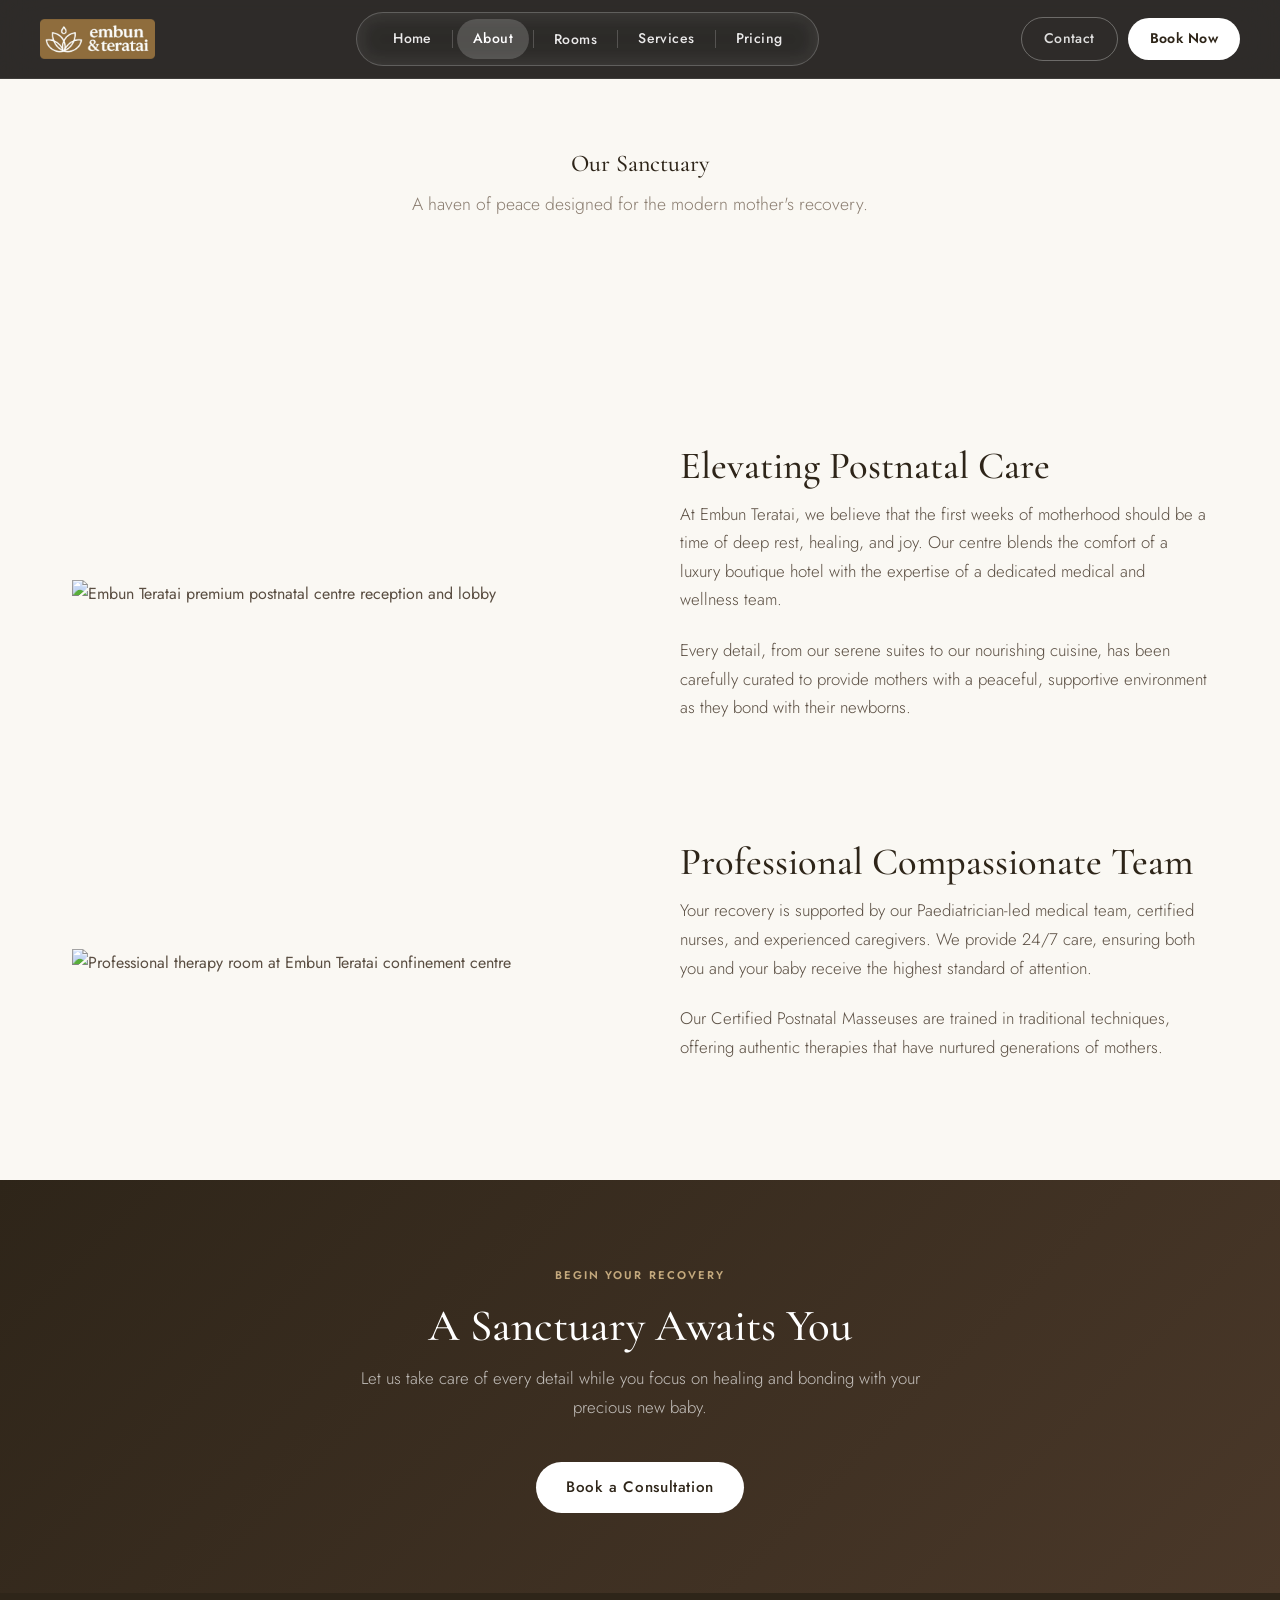
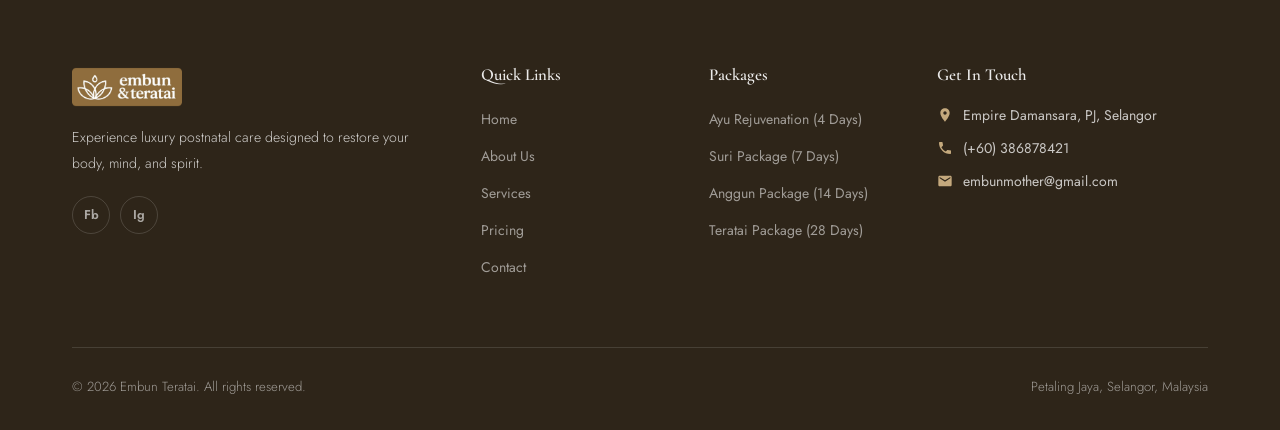
==== commit c035f81c: "Fix mobile nav hamburger menu on all subpages" ====
--- a/about.html
+++ b/about.html
@@ -145,7 +145,24 @@
   <script>
     const header = document.getElementById('header');
     window.addEventListener('scroll', () => { header.classList.toggle('at-top', window.scrollY < 60); });
-    document.getElementById('navToggle').addEventListener('click', () => { document.getElementById('navLinks').classList.toggle('active'); });
+        // Mobile nav drawer
+    const mobileNav = document.getElementById('mobileNav');
+    const mobileOverlay = document.getElementById('mobileNavOverlay');
+    const openBtn = document.getElementById('navToggle');
+    const closeBtn = document.getElementById('mobileNavClose');
+    function openMobileNav() {
+      mobileNav.classList.add('active');
+      mobileOverlay.classList.add('active');
+      document.body.style.overflow = 'hidden';
+    }
+    function closeMobileNav() {
+      mobileNav.classList.remove('active');
+      mobileOverlay.classList.remove('active');
+      document.body.style.overflow = '';
+    }
+    openBtn.addEventListener('click', openMobileNav);
+    closeBtn.addEventListener('click', closeMobileNav);
+    mobileOverlay.addEventListener('click', closeMobileNav);
   
     
   
--- a/assets/css/style.css
+++ b/assets/css/style.css
@@ -1149,3 +1149,948 @@
   .sv-food-side { flex-direction: column; height: auto; }
   .sv-food-side img { height: 160px; }
 }
+
+/* ══════════════════════════════════════════════
+   SERVICES PAGE v2 — LUXURY REDESIGN
+══════════════════════════════════════════════ */
+
+/* ─── Hero ─── */
+.sv-hero {
+  position: relative;
+  height: 100vh;
+  min-height: 640px;
+  display: flex;
+  align-items: center;
+  overflow: hidden;
+}
+.sv-hero-bg {
+  position: absolute;
+  inset: 0;
+}
+.sv-hero-bg img {
+  width: 100%;
+  height: 100%;
+  object-fit: cover;
+  object-position: center;
+  transform: scale(1.04);
+  animation: sv-hero-zoom 10s ease forwards;
+}
+@keyframes sv-hero-zoom {
+  to { transform: scale(1); }
+}
+.sv-hero-overlay {
+  position: absolute;
+  inset: 0;
+  background: linear-gradient(120deg, rgba(5,4,2,0.88) 0%, rgba(20,14,5,0.6) 50%, rgba(5,4,2,0.3) 100%);
+}
+.sv-hero-content {
+  position: relative;
+  z-index: 2;
+  color: #fff;
+  max-width: 680px;
+}
+.sv-hero-content h1 {
+  font-family: var(--font-h);
+  font-size: clamp(3rem, 6vw, 5.5rem);
+  font-weight: 700;
+  line-height: 1.05;
+  color: #fff;
+  margin: 16px 0 20px;
+}
+.sv-hero-content h1 em {
+  font-style: italic;
+  color: var(--gold-light);
+}
+.sv-hero-content p {
+  font-size: 1.1rem;
+  color: rgba(255,255,255,0.8);
+  max-width: 520px;
+  margin-bottom: 36px;
+  line-height: 1.7;
+}
+.sv-hero-btns {
+  display: flex;
+  gap: 16px;
+  flex-wrap: wrap;
+}
+.sv-hero-scroll-hint {
+  position: absolute;
+  bottom: 36px;
+  left: 50%;
+  transform: translateX(-50%);
+  z-index: 2;
+  display: flex;
+  flex-direction: column;
+  align-items: center;
+  gap: 8px;
+  color: rgba(255,255,255,0.5);
+  font-size: 0.7rem;
+  letter-spacing: 0.12em;
+  text-transform: uppercase;
+  animation: sv-bounce 2s ease-in-out infinite;
+}
+@keyframes sv-bounce {
+  0%, 100% { transform: translateX(-50%) translateY(0); }
+  50% { transform: translateX(-50%) translateY(6px); }
+}
+
+/* ─── Stat Strip ─── */
+.sv-stat-strip {
+  background: var(--brown-dark);
+  padding: 28px 0;
+}
+.sv-stats {
+  display: flex;
+  align-items: center;
+  justify-content: center;
+  gap: 0;
+}
+.sv-stat {
+  text-align: center;
+  padding: 0 48px;
+}
+.sv-stat-num {
+  font-family: var(--font-h);
+  font-size: 2rem;
+  font-weight: 700;
+  color: var(--gold-light);
+  line-height: 1;
+}
+.sv-stat-lbl {
+  font-size: 0.72rem;
+  letter-spacing: 0.1em;
+  text-transform: uppercase;
+  color: rgba(255,255,255,0.55);
+  margin-top: 4px;
+}
+.sv-stat-div {
+  width: 1px;
+  height: 40px;
+  background: rgba(255,255,255,0.15);
+}
+
+/* ─── Service Cards Grid ─── */
+.sv-cards-grid {
+  display: grid;
+  grid-template-columns: repeat(3, 1fr);
+  gap: 24px;
+}
+.sv-card {
+  background: var(--white);
+  border-radius: var(--r-xl);
+  overflow: hidden;
+  box-shadow: var(--shadow-sm);
+  transition: var(--ease);
+  display: flex;
+  flex-direction: column;
+}
+.sv-card:hover {
+  transform: translateY(-8px);
+  box-shadow: var(--shadow-lg);
+}
+.sv-card-img {
+  position: relative;
+  height: 220px;
+  overflow: hidden;
+}
+.sv-card-img img {
+  width: 100%;
+  height: 100%;
+  object-fit: cover;
+  transition: transform 0.6s ease;
+}
+.sv-card:hover .sv-card-img img { transform: scale(1.07); }
+.sv-card-overlay {
+  position: absolute;
+  inset: 0;
+  background: linear-gradient(to top, rgba(10,8,5,0.5), transparent 60%);
+  display: flex;
+  align-items: flex-end;
+  justify-content: flex-end;
+  padding: 16px;
+  opacity: 0;
+  transition: var(--ease);
+}
+.sv-card:hover .sv-card-overlay { opacity: 1; }
+.sv-card-body {
+  padding: 28px 28px 32px;
+  flex: 1;
+  display: flex;
+  flex-direction: column;
+}
+.sv-card-body h3 {
+  font-family: var(--font-h);
+  font-size: 1.45rem;
+  color: var(--brown-dark);
+  margin: 8px 0 12px;
+}
+.sv-card-body p {
+  font-size: 0.9rem;
+  color: var(--text-light);
+  line-height: 1.65;
+  margin-bottom: 20px;
+}
+.sv-card-list {
+  list-style: none;
+  padding: 0;
+  margin: 0;
+  margin-top: auto;
+  border-top: 1px solid var(--border);
+  padding-top: 16px;
+  display: flex;
+  flex-direction: column;
+  gap: 6px;
+}
+.sv-card-list li {
+  font-size: 0.82rem;
+  color: var(--text-light);
+  padding-left: 16px;
+  position: relative;
+}
+.sv-card-list li::before {
+  content: '—';
+  position: absolute;
+  left: 0;
+  color: var(--gold);
+  font-weight: 700;
+}
+
+/* ─── Tanamera Full-Width Split ─── */
+.sv-split {
+  display: grid;
+  grid-template-columns: 1fr 1fr;
+  min-height: 560px;
+}
+.sv-split-img {
+  overflow: hidden;
+}
+.sv-split-img img {
+  width: 100%;
+  height: 100%;
+  object-fit: cover;
+  transition: transform 0.8s ease;
+}
+.sv-split:hover .sv-split-img img { transform: scale(1.04); }
+.sv-split-text {
+  background: var(--cream);
+  padding: 80px 72px;
+  display: flex;
+  flex-direction: column;
+  justify-content: center;
+}
+.sv-split-text h2 {
+  font-family: var(--font-h);
+  font-size: clamp(2rem, 3.5vw, 3rem);
+  color: var(--brown-dark);
+  margin: 12px 0 20px;
+  line-height: 1.15;
+}
+.sv-split-text h2 em {
+  font-style: italic;
+  color: var(--gold);
+}
+.sv-split-text p {
+  font-size: 0.95rem;
+  color: var(--text-light);
+  line-height: 1.75;
+  margin-bottom: 32px;
+}
+.sv-split-badges {
+  display: grid;
+  grid-template-columns: 1fr 1fr;
+  gap: 12px;
+}
+.sv-badge {
+  display: flex;
+  align-items: center;
+  gap: 10px;
+  background: var(--white);
+  border-radius: var(--r-sm);
+  padding: 12px 16px;
+  font-size: 0.85rem;
+  font-weight: 500;
+  color: var(--brown-dark);
+  box-shadow: var(--shadow-sm);
+}
+
+/* ─── Bento Gallery ─── */
+.sv-gallery-bento {
+  display: grid;
+  grid-template-columns: 1.5fr 1fr;
+  gap: 16px;
+  height: 560px;
+}
+.sv-gb-main {
+  position: relative;
+  border-radius: var(--r-xl);
+  overflow: hidden;
+}
+.sv-gb-main img {
+  width: 100%;
+  height: 100%;
+  object-fit: cover;
+  transition: transform 0.6s ease;
+}
+.sv-gb-main:hover img { transform: scale(1.04); }
+.sv-gb-side {
+  display: grid;
+  grid-template-columns: 1fr 1fr;
+  gap: 16px;
+}
+.sv-gb-item {
+  position: relative;
+  border-radius: var(--r-lg);
+  overflow: hidden;
+}
+.sv-gb-item img {
+  width: 100%;
+  height: 100%;
+  object-fit: cover;
+  transition: transform 0.6s ease;
+}
+.sv-gb-item:hover img { transform: scale(1.06); }
+.sv-gb-caption {
+  position: absolute;
+  bottom: 0;
+  left: 0;
+  right: 0;
+  padding: 8px 14px;
+  background: linear-gradient(to top, rgba(10,8,5,0.75), transparent);
+  color: #fff;
+  font-size: 0.72rem;
+  font-weight: 500;
+  letter-spacing: 0.08em;
+  text-transform: uppercase;
+}
+
+/* ─── Cuisine Feature ─── */
+.sv-cuisine-wrap {
+  display: grid;
+  grid-template-columns: 1fr 1.2fr;
+  gap: 72px;
+  align-items: center;
+}
+.sv-cuisine-text h2 {
+  font-family: var(--font-h);
+  font-size: clamp(2rem, 3vw, 2.8rem);
+  color: var(--brown-dark);
+  margin: 12px 0 20px;
+  line-height: 1.2;
+}
+.sv-cuisine-text h2 em {
+  font-style: italic;
+  color: var(--gold);
+}
+.sv-cuisine-text p {
+  font-size: 0.95rem;
+  color: var(--text-light);
+  line-height: 1.75;
+  margin-bottom: 28px;
+}
+.sv-cuisine-mosaic {
+  display: grid;
+  grid-template-rows: 1.4fr 1fr;
+  gap: 12px;
+  height: 560px;
+  border-radius: var(--r-xl);
+  overflow: hidden;
+}
+.sv-cm-large {
+  overflow: hidden;
+}
+.sv-cm-large img {
+  width: 100%;
+  height: 100%;
+  object-fit: cover;
+  transition: transform 0.6s ease;
+}
+.sv-cm-large:hover img { transform: scale(1.04); }
+.sv-cm-small-grid {
+  display: grid;
+  grid-template-columns: repeat(4, 1fr);
+  gap: 12px;
+}
+.sv-cm-small-grid img {
+  width: 100%;
+  height: 100%;
+  object-fit: cover;
+  transition: transform 0.5s ease;
+}
+.sv-cm-small-grid img:hover { transform: scale(1.08); }
+
+/* ─── Why Us Grid ─── */
+.sv-why-grid {
+  display: grid;
+  grid-template-columns: repeat(4, 1fr);
+  gap: 24px;
+}
+.sv-why-card {
+  padding: 36px 28px;
+  border: 1px solid var(--border);
+  border-radius: var(--r-lg);
+  transition: var(--ease);
+  position: relative;
+}
+.sv-why-card:hover {
+  background: var(--white);
+  box-shadow: var(--shadow-md);
+  border-color: transparent;
+  transform: translateY(-4px);
+}
+.sv-why-num {
+  font-family: var(--font-h);
+  font-size: 3rem;
+  font-weight: 700;
+  color: rgba(160,123,74,0.15);
+  line-height: 1;
+  margin-bottom: 16px;
+  transition: var(--ease);
+}
+.sv-why-card:hover .sv-why-num { color: var(--gold-light); }
+.sv-why-card h4 {
+  font-family: var(--font-h);
+  font-size: 1.15rem;
+  color: var(--brown-dark);
+  margin-bottom: 10px;
+}
+.sv-why-card p {
+  font-size: 0.88rem;
+  color: var(--text-light);
+  line-height: 1.65;
+  margin: 0;
+}
+
+/* ─── Responsive: Services v2 ─── */
+@media (max-width: 1100px) {
+  .sv-cards-grid { grid-template-columns: repeat(2, 1fr); }
+  .sv-why-grid { grid-template-columns: repeat(2, 1fr); }
+  .sv-cuisine-wrap { grid-template-columns: 1fr; gap: 48px; }
+  .sv-cuisine-mosaic { height: 360px; }
+  .sv-gallery-bento { height: auto; grid-template-columns: 1fr; }
+  .sv-gb-main { height: 360px; }
+  .sv-gb-side { grid-template-columns: repeat(4, 1fr); height: 160px; }
+}
+@media (max-width: 768px) {
+  .sv-hero-content { padding-top: 0; }
+  .sv-hero-content h1 { font-size: 2.8rem; }
+  .sv-cards-grid { grid-template-columns: 1fr; }
+  .sv-split { grid-template-columns: 1fr; }
+  .sv-split-img { height: 320px; }
+  .sv-split-text { padding: 48px 32px; }
+  .sv-split-badges { grid-template-columns: 1fr; }
+  .sv-stats { flex-wrap: wrap; gap: 24px; }
+  .sv-stat-div { display: none; }
+  .sv-why-grid { grid-template-columns: 1fr; }
+  .sv-gb-side { grid-template-columns: repeat(2, 1fr); height: auto; }
+  .sv-gb-item { height: 160px; }
+  .sv-cm-small-grid { grid-template-columns: repeat(2, 1fr); }
+  .sv-cuisine-mosaic { height: auto; }
+}
+@media (max-width: 480px) {
+  .sv-stat { padding: 0 24px; }
+  .sv-card-img { height: 180px; }
+  .sv-gb-side { grid-template-columns: repeat(2, 1fr); }
+}
+
+/* ══════════════════════════════════════════════
+   PRICING PAGE STYLES
+══════════════════════════════════════════════ */
+.pr-included-grid {
+  display: grid;
+  grid-template-columns: repeat(4, 1fr);
+  gap: 16px;
+}
+.pr-inc-item {
+  background: var(--cream);
+  padding: 24px;
+  border-radius: var(--r-md);
+  display: flex;
+  flex-direction: column;
+  align-items: center;
+  text-align: center;
+  gap: 12px;
+  transition: var(--ease);
+}
+.pr-inc-item:hover {
+  transform: translateY(-4px);
+  background: var(--white);
+  box-shadow: var(--shadow-sm);
+}
+.pr-inc-item span {
+  font-size: 0.9rem;
+  font-weight: 500;
+  color: var(--brown-dark);
+}
+
+.pr-cards {
+  display: grid;
+  grid-template-columns: repeat(2, 1fr);
+  gap: 24px;
+}
+.pr-card {
+  background: var(--white);
+  border-radius: var(--r-xl);
+  overflow: hidden;
+  box-shadow: var(--shadow-sm);
+  display: flex;
+  flex-direction: column;
+  border: 1px solid var(--border);
+  transition: var(--ease);
+  position: relative;
+}
+.pr-card:hover {
+  transform: translateY(-8px);
+  box-shadow: var(--shadow-lg);
+}
+.pr-card-featured {
+  border: 2px solid var(--gold);
+  transform: scale(1.02);
+  box-shadow: var(--shadow-md);
+  z-index: 1;
+}
+.pr-card-featured:hover {
+  transform: scale(1.02) translateY(-8px);
+}
+.pr-featured-badge {
+  background: var(--gold);
+  color: var(--white);
+  text-align: center;
+  padding: 8px 0;
+  font-size: 0.8rem;
+  font-weight: 600;
+  letter-spacing: 0.1em;
+  text-transform: uppercase;
+}
+.pr-card-img {
+  height: 200px;
+  overflow: hidden;
+}
+.pr-card-img img {
+  width: 100%;
+  height: 100%;
+  object-fit: cover;
+  transition: transform 0.6s ease;
+}
+.pr-card:hover .pr-card-img img { transform: scale(1.06); }
+.pr-card-body {
+  padding: 32px;
+  display: flex;
+  flex-direction: column;
+  flex: 1;
+}
+.pr-card-head {
+  display: flex;
+  justify-content: space-between;
+  align-items: flex-start;
+  margin-bottom: 16px;
+  border-bottom: 1px solid var(--border);
+  padding-bottom: 16px;
+}
+.pr-duration {
+  font-size: 0.8rem;
+  font-weight: 600;
+  color: var(--gold);
+  text-transform: uppercase;
+  letter-spacing: 0.05em;
+  margin-bottom: 4px;
+}
+.pr-card-head h3 {
+  font-family: var(--font-h);
+  font-size: 1.6rem;
+  color: var(--brown-dark);
+  margin: 0;
+}
+.pr-price-block {
+  text-align: right;
+}
+.pr-price {
+  font-family: var(--font-h);
+  font-size: 1.8rem;
+  font-weight: 700;
+  color: var(--brown-dark);
+  line-height: 1;
+}
+.pr-price-old {
+  font-size: 0.9rem;
+  text-decoration: line-through;
+  color: var(--text-light);
+  margin-top: 4px;
+}
+.pr-save {
+  display: inline-block;
+  background: rgba(160,123,74,0.1);
+  color: var(--gold);
+  padding: 2px 8px;
+  border-radius: 4px;
+  font-size: 0.75rem;
+  font-weight: 600;
+  margin-top: 6px;
+}
+.pr-desc {
+  font-size: 0.9rem;
+  color: var(--text-light);
+  line-height: 1.6;
+  margin-bottom: 24px;
+}
+.pr-features {
+  display: flex;
+  flex-direction: column;
+  gap: 12px;
+  margin-bottom: 24px;
+}
+.pr-feat {
+  display: flex;
+  align-items: flex-start;
+  gap: 10px;
+  font-size: 0.9rem;
+  color: var(--brown-dark);
+}
+.pr-feat svg {
+  width: 18px;
+  height: 18px;
+  stroke: var(--gold);
+  fill: none;
+  stroke-width: 2;
+  flex-shrink: 0;
+  margin-top: 2px;
+}
+.pr-addon-box {
+  background: var(--cream);
+  border: 1px solid var(--border);
+  border-radius: var(--r-sm);
+  padding: 16px;
+  margin-bottom: 32px;
+  margin-top: auto;
+}
+.pr-addon-title {
+  font-size: 0.75rem;
+  font-weight: 600;
+  letter-spacing: 0.05em;
+  color: var(--gold-dark);
+  margin-bottom: 12px;
+}
+.pr-addon-items {
+  display: flex;
+  flex-wrap: wrap;
+  gap: 8px;
+}
+.pr-addon-items span {
+  background: var(--white);
+  padding: 4px 10px;
+  border-radius: 20px;
+  font-size: 0.8rem;
+  color: var(--brown-dark);
+  border: 1px solid var(--border);
+}
+.pr-card-actions {
+  display: flex;
+  gap: 12px;
+}
+.pr-btn-full {
+  flex: 1;
+  text-align: center;
+  justify-content: center;
+}
+
+/* ─── Photo Strip ─── */
+.pr-photo-strip {
+  display: flex;
+  height: 240px;
+  overflow: hidden;
+}
+.pr-photo-strip img {
+  width: 20%;
+  height: 100%;
+  object-fit: cover;
+  transition: width 0.4s ease;
+}
+.pr-photo-strip img:hover {
+  width: 25%;
+}
+
+/* ─── Modals ─── */
+.modal-overlay {
+  position: fixed;
+  inset: 0;
+  background: rgba(5,4,2,0.8);
+  z-index: 1000;
+  display: flex;
+  align-items: center;
+  justify-content: center;
+  padding: 24px;
+  opacity: 0;
+  visibility: hidden;
+  transition: var(--ease);
+}
+.modal-overlay.active {
+  opacity: 1;
+  visibility: visible;
+}
+.modal-content {
+  background: var(--white);
+  border-radius: var(--r-xl);
+  width: 100%;
+  max-width: 700px;
+  max-height: 90vh;
+  overflow-y: auto;
+  position: relative;
+  transform: translateY(20px);
+  transition: var(--ease);
+}
+.modal-overlay.active .modal-content {
+  transform: translateY(0);
+}
+.modal-close {
+  position: absolute;
+  top: 24px;
+  right: 24px;
+  background: var(--cream);
+  border: none;
+  width: 40px;
+  height: 40px;
+  border-radius: 50%;
+  font-size: 1.2rem;
+  color: var(--brown-dark);
+  cursor: pointer;
+  display: flex;
+  align-items: center;
+  justify-content: center;
+  transition: var(--ease);
+  z-index: 10;
+}
+.modal-close:hover {
+  background: var(--gold);
+  color: #fff;
+}
+.modal-header {
+  padding: 40px 40px 24px;
+  border-bottom: 1px solid var(--border);
+}
+.modal-header h2 {
+  font-family: var(--font-h);
+  font-size: 2rem;
+  color: var(--brown-dark);
+  margin-bottom: 8px;
+}
+.modal-body {
+  padding: 32px 40px 40px;
+}
+.modal-grid {
+  display: grid;
+  grid-template-columns: 1fr 1fr;
+  gap: 32px;
+}
+.modal-col h4 {
+  font-size: 1.1rem;
+  color: var(--gold-dark);
+  margin-bottom: 16px;
+  border-bottom: 1px solid var(--border);
+  padding-bottom: 8px;
+}
+.modal-list {
+  list-style: none;
+  padding: 0;
+  margin: 0;
+  display: flex;
+  flex-direction: column;
+  gap: 10px;
+}
+.modal-list li {
+  font-size: 0.9rem;
+  color: var(--text-light);
+  padding-left: 20px;
+  position: relative;
+}
+.modal-list li::before {
+  content: "•";
+  position: absolute;
+  left: 0;
+  color: var(--gold);
+}
+
+/* ─── FAQ ─── */
+.pr-faq-grid {
+  display: grid;
+  grid-template-columns: 1.5fr 1fr;
+  gap: 48px;
+}
+.faq-container {
+  display: flex;
+  flex-direction: column;
+  gap: 16px;
+}
+.faq-item {
+  border: 1px solid var(--border);
+  border-radius: var(--r-md);
+  background: var(--white);
+  overflow: hidden;
+}
+.faq-question {
+  width: 100%;
+  text-align: left;
+  padding: 20px 24px;
+  background: transparent;
+  border: none;
+  font-family: var(--font-b);
+  font-size: 1.05rem;
+  font-weight: 600;
+  color: var(--brown-dark);
+  cursor: pointer;
+  display: flex;
+  justify-content: space-between;
+  align-items: center;
+}
+.faq-icon {
+  font-size: 1.5rem;
+  font-weight: 300;
+  color: var(--gold);
+  transition: transform 0.3s ease;
+}
+.faq-question.active .faq-icon {
+  transform: rotate(45deg);
+}
+.faq-answer {
+  max-height: 0;
+  overflow: hidden;
+  transition: max-height 0.4s ease;
+}
+.faq-answer p {
+  padding: 0 24px 24px;
+  margin: 0;
+  font-size: 0.95rem;
+  color: var(--text-light);
+  line-height: 1.6;
+}
+.pr-contact-card {
+  background: var(--brown-dark);
+  padding: 32px;
+  border-radius: var(--r-lg);
+  color: #fff;
+  text-align: center;
+}
+.pr-contact-card h4 {
+  font-family: var(--font-h);
+  font-size: 1.4rem;
+  margin-bottom: 12px;
+}
+.pr-contact-card p {
+  font-size: 0.9rem;
+  color: rgba(255,255,255,0.8);
+  margin-bottom: 24px;
+}
+
+@media (max-width: 1024px) {
+  .pr-cards { grid-template-columns: 1fr; }
+  .pr-included-grid { grid-template-columns: repeat(2, 1fr); }
+  .pr-faq-grid { grid-template-columns: 1fr; }
+}
+@media (max-width: 600px) {
+  .pr-card-head { flex-direction: column; gap: 12px; }
+  .pr-price-block { text-align: left; }
+  .pr-card-actions { flex-direction: column; }
+  .modal-grid { grid-template-columns: 1fr; }
+  .pr-photo-strip { height: 160px; }
+  .pr-included-grid { grid-template-columns: 1fr; }
+}
+
+/* -------------------------------------------------------
+   HOMEPAGE � MOBILE RESPONSIVE  (768px and below only)
+   Desktop styles are NOT changed
+------------------------------------------------------- */
+
+@media (max-width: 768px) {
+
+  /* General Section Spacing */
+  .section { padding: 56px 0; }
+  .section-alt { padding: 56px 0; }
+  .feature-section { padding: 56px 0; }
+  .container { padding: 0 20px; }
+
+  /* Section headings */
+  .section-title { font-size: clamp(1.6rem, 6vw, 2.2rem); line-height: 1.2; }
+  .section-subtitle { font-size: 0.95rem; }
+
+  /* Hero Full Screen */
+  .hero-fs-content {
+    text-align: center;
+    padding: 0 0 120px;
+    max-width: 100%;
+  }
+  .hero-fs-badge { font-size: 0.68rem; justify-content: center; }
+  .hero-fs-title { font-size: clamp(2rem, 7.5vw, 3rem); line-height: 1.15; }
+  .hero-fs-desc { font-size: 0.95rem; margin: 0 auto 28px; max-width: 340px; }
+  .hero-fs-cta { flex-direction: column; align-items: stretch; gap: 12px; }
+  .btn-hero-solid, .btn-hero-outline { text-align: center; width: 100%; }
+
+  /* Pillar Cards */
+  .pillars-grid { grid-template-columns: 1fr; gap: 16px; margin-top: 32px; }
+  .pillar-card { padding: 28px 24px; }
+  .pillar-card h3 { font-size: 1.1rem; }
+  .pillar-list li { font-size: 0.9rem; }
+
+  /* Feature Rows */
+  .feature-row { grid-template-columns: 1fr; gap: 32px; margin-bottom: 56px; }
+  .feature-row.reverse { direction: ltr; }
+  .feature-row.reverse > * { direction: ltr; }
+  .feature-img-wrap img { height: 280px; object-fit: cover; border-radius: 16px; }
+  .feature-img-accent { display: none; }
+  .feature-content h2 { font-size: clamp(1.5rem, 5.5vw, 2rem); margin-bottom: 12px; }
+  .feature-content p { font-size: 0.95rem; }
+  .feature-list li { font-size: 0.9rem; }
+  .feature-cta .btn { width: 100%; text-align: center; }
+
+  /* Testimonials */
+  .testimonials-grid { grid-template-columns: 1fr; gap: 16px; margin-top: 32px; }
+  .testimonial-card { padding: 28px 24px; }
+  .testimonial-card p { font-size: 0.95rem; }
+
+  /* Photo Gallery */
+  .gallery-grid { grid-template-columns: repeat(2, 1fr); grid-auto-rows: 160px; gap: 8px; }
+  .gallery-item.tall, .gallery-item.portrait { grid-row: span 1; }
+  .gallery-caption { font-size: 0.75rem; padding: 6px 10px; }
+
+  /* CTA Banner */
+  .cta-banner { padding: 64px 24px; text-align: center; }
+  .cta-banner h2 { font-size: clamp(1.8rem, 6vw, 2.5rem); margin-bottom: 12px; }
+  .cta-banner p { font-size: 0.95rem; }
+  .cta-banner .btn { width: 100%; max-width: 320px; }
+
+  /* Footer */
+  .footer-grid { grid-template-columns: 1fr; gap: 32px; }
+  .footer-bottom { flex-direction: column; gap: 6px; text-align: center; }
+}
+
+/* Narrow phones (480px and below) */
+@media (max-width: 480px) {
+  .hero-fs-title { font-size: clamp(1.75rem, 8vw, 2.4rem); }
+  .hero-fs-desc { font-size: 0.88rem; }
+  .gallery-grid { grid-template-columns: 1fr; grid-auto-rows: 200px; }
+  .gallery-item.tall, .gallery-item.portrait { grid-row: span 1; }
+  .pillar-card { padding: 24px 20px; }
+  .section-title { font-size: clamp(1.4rem, 7vw, 1.9rem); }
+  .testimonials-grid { gap: 12px; }
+}
+
+/* -- Fix: Hero content must start BELOW the fixed nav on mobile -- */
+@media (max-width: 768px) {
+  .hero-fs {
+    align-items: flex-start;
+  }
+  .hero-fs-inner {
+    align-items: flex-start;
+    padding-top: 100px;
+    padding-left: 24px;
+    padding-right: 24px;
+    padding-bottom: 100px;
+    width: 100%;
+    min-height: 100vh;
+  }
+  .hero-fs-content {
+    max-width: 100%;
+    text-align: center;
+    padding: 0;
+  }
+  .hero-fs-cta {
+    justify-content: center;
+  }
+}
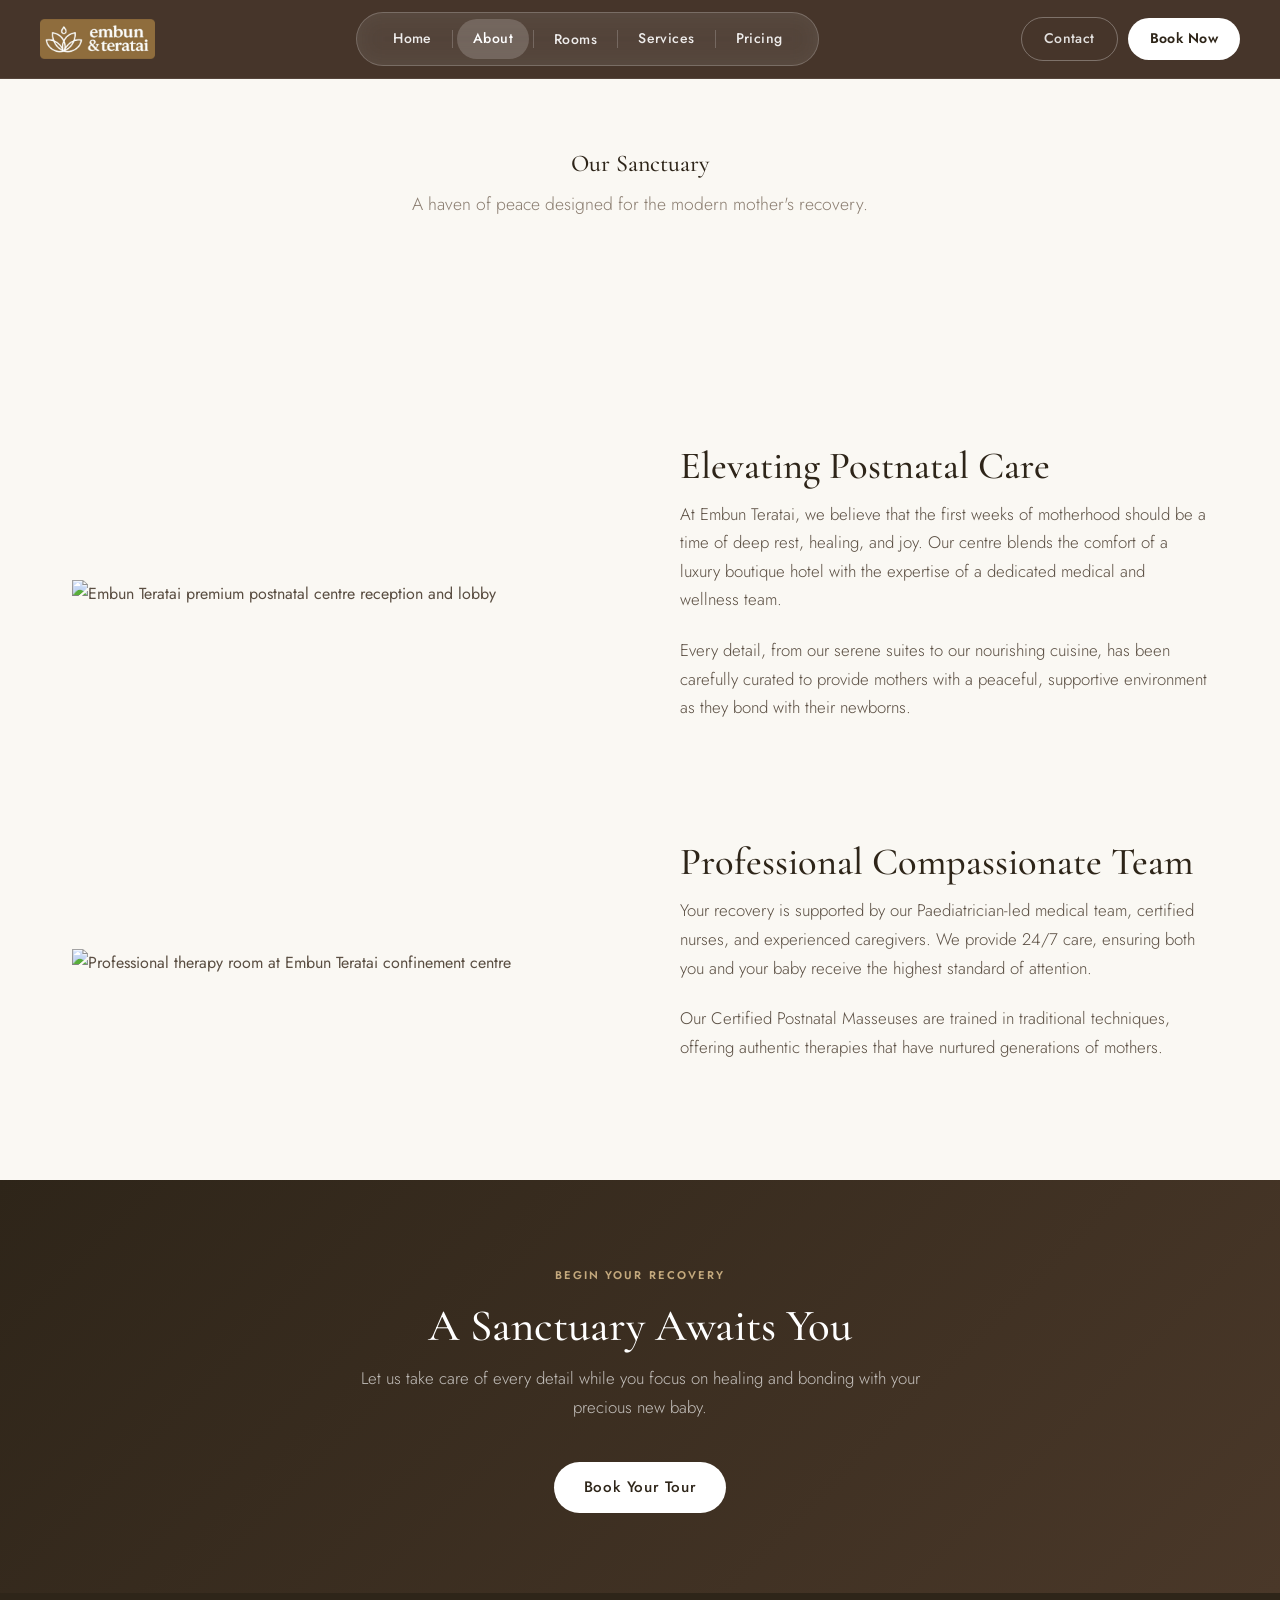
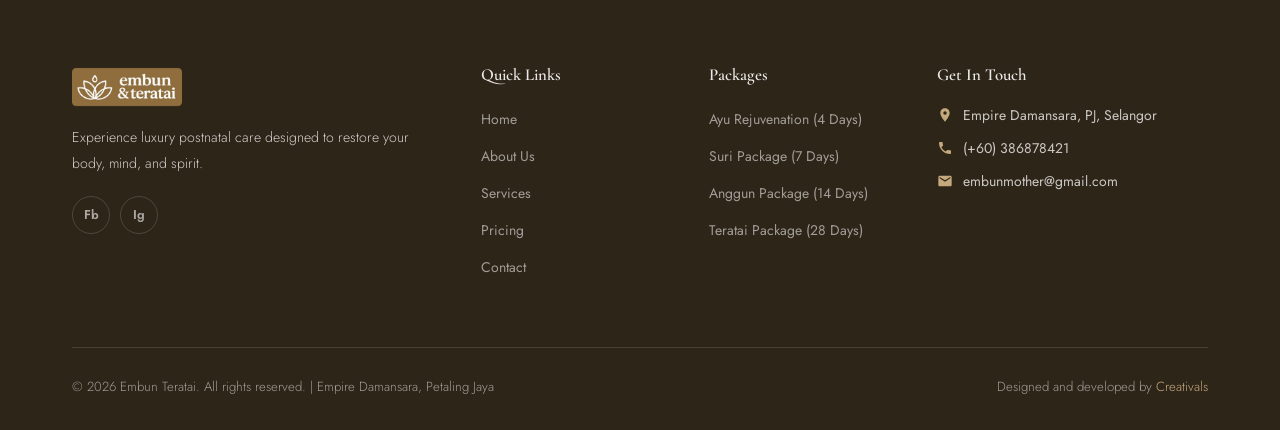
==== commit 03785fdb: "Fix: Add Creativals footer credit and apply clean content fixes safely" ====
--- a/about.html
+++ b/about.html
@@ -97,7 +97,7 @@
       <span class="label" style="color:var(--gold-light);">Begin Your Recovery</span>
       <h2>A Sanctuary Awaits You</h2>
       <p>Let us take care of every detail while you focus on healing and bonding with your precious new baby.</p>
-      <a href="contact.html" class="btn btn-white">Book a Consultation</a>
+      <a href="contact.html" class="btn btn-white">Book Your Tour</a>
     </div>
   </section>
 
@@ -138,7 +138,10 @@
           <div class="footer-contact-item"><svg viewBox="0 0 24 24"><path d="M20 4H4c-1.1 0-1.99.9-1.99 2L2 18c0 1.1.9 2 2 2h16c1.1 0 2-.9 2-2V6c0-1.1-.9-2-2-2zm0 4l-8 5-8-5V6l8 5 8-5v2z"/></svg>embunmother@gmail.com</div>
         </div>
       </div>
-      <div class="footer-bottom"><p>© 2026 Embun Teratai. All rights reserved.</p><p>Petaling Jaya, Selangor, Malaysia</p></div>
+      <div class="footer-bottom">
+        <p>&copy; 2026 Embun Teratai. All rights reserved. | Empire Damansara, Petaling Jaya</p>
+        <p>Designed and developed by <a href="https://creativals.com" target="_blank" rel="noopener" style="color: var(--gold-light); text-decoration: none; transition: 0.3s opacity;" onmouseover="this.style.opacity=0.7" onmouseout="this.style.opacity=1">Creativals</a></p>
+      </div>
     </div>
   </footer>
 
--- a/assets/css/style.css
+++ b/assets/css/style.css
@@ -94,7 +94,7 @@
   transition: background 0.4s ease, padding 0.4s ease, backdrop-filter 0.4s ease;
 }
 .header.scrolled, body.subpage .header {
-  background: rgba(10, 8, 5, 0.85);
+  background: rgba(61, 43, 31, 0.95);
   backdrop-filter: blur(20px);
   -webkit-backdrop-filter: blur(20px);
   padding: 12px 0;
@@ -218,7 +218,7 @@
   width: 100%;
   height: 100vh;
   min-height: 620px;
-  overflow: hidden;
+  overflow-y: auto; overflow-x: hidden;
   display: flex;
   align-items: center;
 }
@@ -367,7 +367,7 @@
   display:flex;align-items:flex-start;gap:8px;
   font-size:0.88rem;color:var(--text-light);margin-bottom:8px;font-weight:400;
 }
-.pillar-list li::before{content:'✦';color:var(--gold-light);font-size:0.65rem;margin-top:4px;flex-shrink:0;}
+.pillar-list li::before{content:'\2713';color:var(--gold-light);font-size:0.65rem;margin-top:4px;flex-shrink:0;}
 
 /* ─── FEATURE ROWS ─── */
 .feature-section{padding:96px 0;}
@@ -546,7 +546,7 @@
 }
 .gallery-item {
   position: relative;
-  overflow: hidden;
+  overflow-y: auto; overflow-x: hidden;
   border-radius: 16px;
   cursor: pointer;
 }
@@ -748,7 +748,7 @@
   min-height: 600px;
   display: flex;
   align-items: center;
-  overflow: hidden;
+  overflow-y: auto; overflow-x: hidden;
 }
 .rm-hero-img {
   position: absolute;
@@ -806,7 +806,7 @@
 
 .rm-feature-img {
   border-radius: var(--r-xl);
-  overflow: hidden;
+  overflow-y: auto; overflow-x: hidden;
   aspect-ratio: 4/3;
   box-shadow: var(--shadow-lg);
 }
@@ -862,7 +862,7 @@
 .rm-amenity-card {
   background: var(--white);
   border-radius: var(--r-lg);
-  overflow: hidden;
+  overflow-y: auto; overflow-x: hidden;
   box-shadow: var(--shadow-sm);
   transition: var(--ease);
 }
@@ -872,7 +872,7 @@
 }
 .rm-amenity-img {
   height: 200px;
-  overflow: hidden;
+  overflow-y: auto; overflow-x: hidden;
 }
 .rm-amenity-img img {
   width: 100%;
@@ -905,7 +905,7 @@
 }
 .rm-gal-item {
   border-radius: var(--r-md);
-  overflow: hidden;
+  overflow-y: auto; overflow-x: hidden;
   height: 260px;
 }
 .rm-gal-item.rm-gal-wide {
@@ -986,7 +986,7 @@
 }
 .rb-gal-item {
   border-radius: var(--r-md);
-  overflow: hidden;
+  overflow-y: auto; overflow-x: hidden;
   height: 280px;
 }
 .rb-gal-item.rb-gal-wide {
@@ -1024,7 +1024,7 @@
   gap: 2px;
   background: var(--border);
   border-radius: var(--r-xl);
-  overflow: hidden;
+  overflow-y: auto; overflow-x: hidden;
   box-shadow: var(--shadow-md);
 }
 .sv-pillar {
@@ -1068,7 +1068,7 @@
 .sv-tg-item {
   position: relative;
   border-radius: var(--r-md);
-  overflow: hidden;
+  overflow-y: auto; overflow-x: hidden;
 }
 .sv-tg-item.sv-tg-tall {
   grid-row: span 2;
@@ -1101,12 +1101,12 @@
   grid-template-columns: 1.6fr 1fr;
   gap: 12px;
   border-radius: var(--r-xl);
-  overflow: hidden;
+  overflow-y: auto; overflow-x: hidden;
   box-shadow: var(--shadow-lg);
 }
 .sv-food-main {
   height: 480px;
-  overflow: hidden;
+  overflow-y: auto; overflow-x: hidden;
 }
 .sv-food-main img {
   width: 100%;
@@ -1161,7 +1161,7 @@
   min-height: 640px;
   display: flex;
   align-items: center;
-  overflow: hidden;
+  overflow-y: auto; overflow-x: hidden;
 }
 .sv-hero-bg {
   position: absolute;
@@ -1278,7 +1278,7 @@
 .sv-card {
   background: var(--white);
   border-radius: var(--r-xl);
-  overflow: hidden;
+  overflow-y: auto; overflow-x: hidden;
   box-shadow: var(--shadow-sm);
   transition: var(--ease);
   display: flex;
@@ -1291,7 +1291,7 @@
 .sv-card-img {
   position: relative;
   height: 220px;
-  overflow: hidden;
+  overflow-y: auto; overflow-x: hidden;
 }
 .sv-card-img img {
   width: 100%;
@@ -1362,7 +1362,7 @@
   min-height: 560px;
 }
 .sv-split-img {
-  overflow: hidden;
+  overflow-y: auto; overflow-x: hidden;
 }
 .sv-split-img img {
   width: 100%;
@@ -1423,7 +1423,7 @@
 .sv-gb-main {
   position: relative;
   border-radius: var(--r-xl);
-  overflow: hidden;
+  overflow-y: auto; overflow-x: hidden;
 }
 .sv-gb-main img {
   width: 100%;
@@ -1440,7 +1440,7 @@
 .sv-gb-item {
   position: relative;
   border-radius: var(--r-lg);
-  overflow: hidden;
+  overflow-y: auto; overflow-x: hidden;
 }
 .sv-gb-item img {
   width: 100%;
@@ -1493,10 +1493,10 @@
   gap: 12px;
   height: 560px;
   border-radius: var(--r-xl);
-  overflow: hidden;
+  overflow-y: auto; overflow-x: hidden;
 }
 .sv-cm-large {
-  overflow: hidden;
+  overflow-y: auto; overflow-x: hidden;
 }
 .sv-cm-large img {
   width: 100%;
@@ -1630,7 +1630,7 @@
 .pr-card {
   background: var(--white);
   border-radius: var(--r-xl);
-  overflow: hidden;
+  overflow-y: auto; overflow-x: hidden;
   box-shadow: var(--shadow-sm);
   display: flex;
   flex-direction: column;
@@ -1663,7 +1663,7 @@
 }
 .pr-card-img {
   height: 200px;
-  overflow: hidden;
+  overflow-y: auto; overflow-x: hidden;
 }
 .pr-card-img img {
   width: 100%;
@@ -1796,7 +1796,7 @@
 .pr-photo-strip {
   display: flex;
   height: 240px;
-  overflow: hidden;
+  overflow-y: auto; overflow-x: hidden;
 }
 .pr-photo-strip img {
   width: 20%;
@@ -1923,7 +1923,7 @@
   border: 1px solid var(--border);
   border-radius: var(--r-md);
   background: var(--white);
-  overflow: hidden;
+  overflow-y: auto; overflow-x: hidden;
 }
 .faq-question {
   width: 100%;
@@ -1951,7 +1951,7 @@
 }
 .faq-answer {
   max-height: 0;
-  overflow: hidden;
+  overflow-y: auto; overflow-x: hidden;
   transition: max-height 0.4s ease;
 }
 .faq-answer p {
@@ -2094,3 +2094,97 @@
     justify-content: center;
   }
 }
+
+/* -- Luxury Modal Redesign -- */
+.luxury-modal {
+  border-radius: 20px;
+  overflow-y: auto; overflow-x: hidden;
+  box-shadow: 0 32px 80px rgba(0,0,0,0.4);
+}
+.luxury-modal .modal-header {
+  background: var(--brown-dark);
+  padding: 32px 36px 28px;
+  border-bottom: none;
+}
+.luxury-modal .modal-header h3 {
+  font-family: var(--font-h);
+  font-size: 1.9rem;
+  color: #fff;
+  margin: 0 0 6px;
+  line-height: 1.2;
+}
+.luxury-modal .modal-header p {
+  font-size: 0.8rem;
+  font-weight: 600;
+  letter-spacing: 0.15em;
+  text-transform: uppercase;
+  color: var(--gold-light);
+  margin: 0;
+}
+.luxury-modal .modal-body {
+  padding: 28px 36px 0;
+}
+.luxury-modal .modal-grid {
+  display: grid;
+  grid-template-columns: 1fr 1fr;
+  gap: 24px;
+  margin-bottom: 24px;
+}
+.luxury-modal .modal-col h4 {
+  font-size: 0.75rem;
+  font-weight: 700;
+  letter-spacing: 0.12em;
+  text-transform: uppercase;
+  color: var(--gold-dark);
+  border-bottom: 1px solid var(--border);
+  padding-bottom: 8px;
+  margin-bottom: 14px;
+}
+.luxury-modal .modal-list {
+  list-style: none;
+  padding: 0;
+  margin: 0;
+  display: flex;
+  flex-direction: column;
+  gap: 8px;
+}
+.luxury-modal .modal-list li {
+  font-size: 0.88rem;
+  color: var(--brown-dark);
+  padding-left: 0;
+  display: flex;
+  align-items: flex-start;
+  gap: 6px;
+  line-height: 1.4;
+}
+.luxury-modal .modal-list li::before { display: none; }
+.modal-price {
+  font-family: var(--font-h);
+  font-size: 2rem;
+  font-weight: 700;
+  color: var(--brown-dark);
+  text-align: center;
+  padding: 16px 0;
+  border-top: 1px solid var(--border);
+  border-bottom: 1px solid var(--border);
+  margin: 0 0 24px;
+}
+.modal-actions {
+  display: flex;
+  gap: 12px;
+  padding: 0 36px 32px;
+}
+.modal-btn {
+  flex: 1;
+  text-align: center;
+  justify-content: center;
+}
+@media (max-width: 600px) {
+  .luxury-modal .modal-grid { grid-template-columns: 1fr; gap: 16px; }
+  .luxury-modal .modal-header { padding: 24px; }
+  .luxury-modal .modal-header h3 { font-size: 1.5rem; }
+  .luxury-modal .modal-body { padding: 20px 24px 0; }
+  .modal-actions { padding: 0 24px 24px; flex-direction: column; }
+  .modal-price { font-size: 1.6rem; }
+}
+
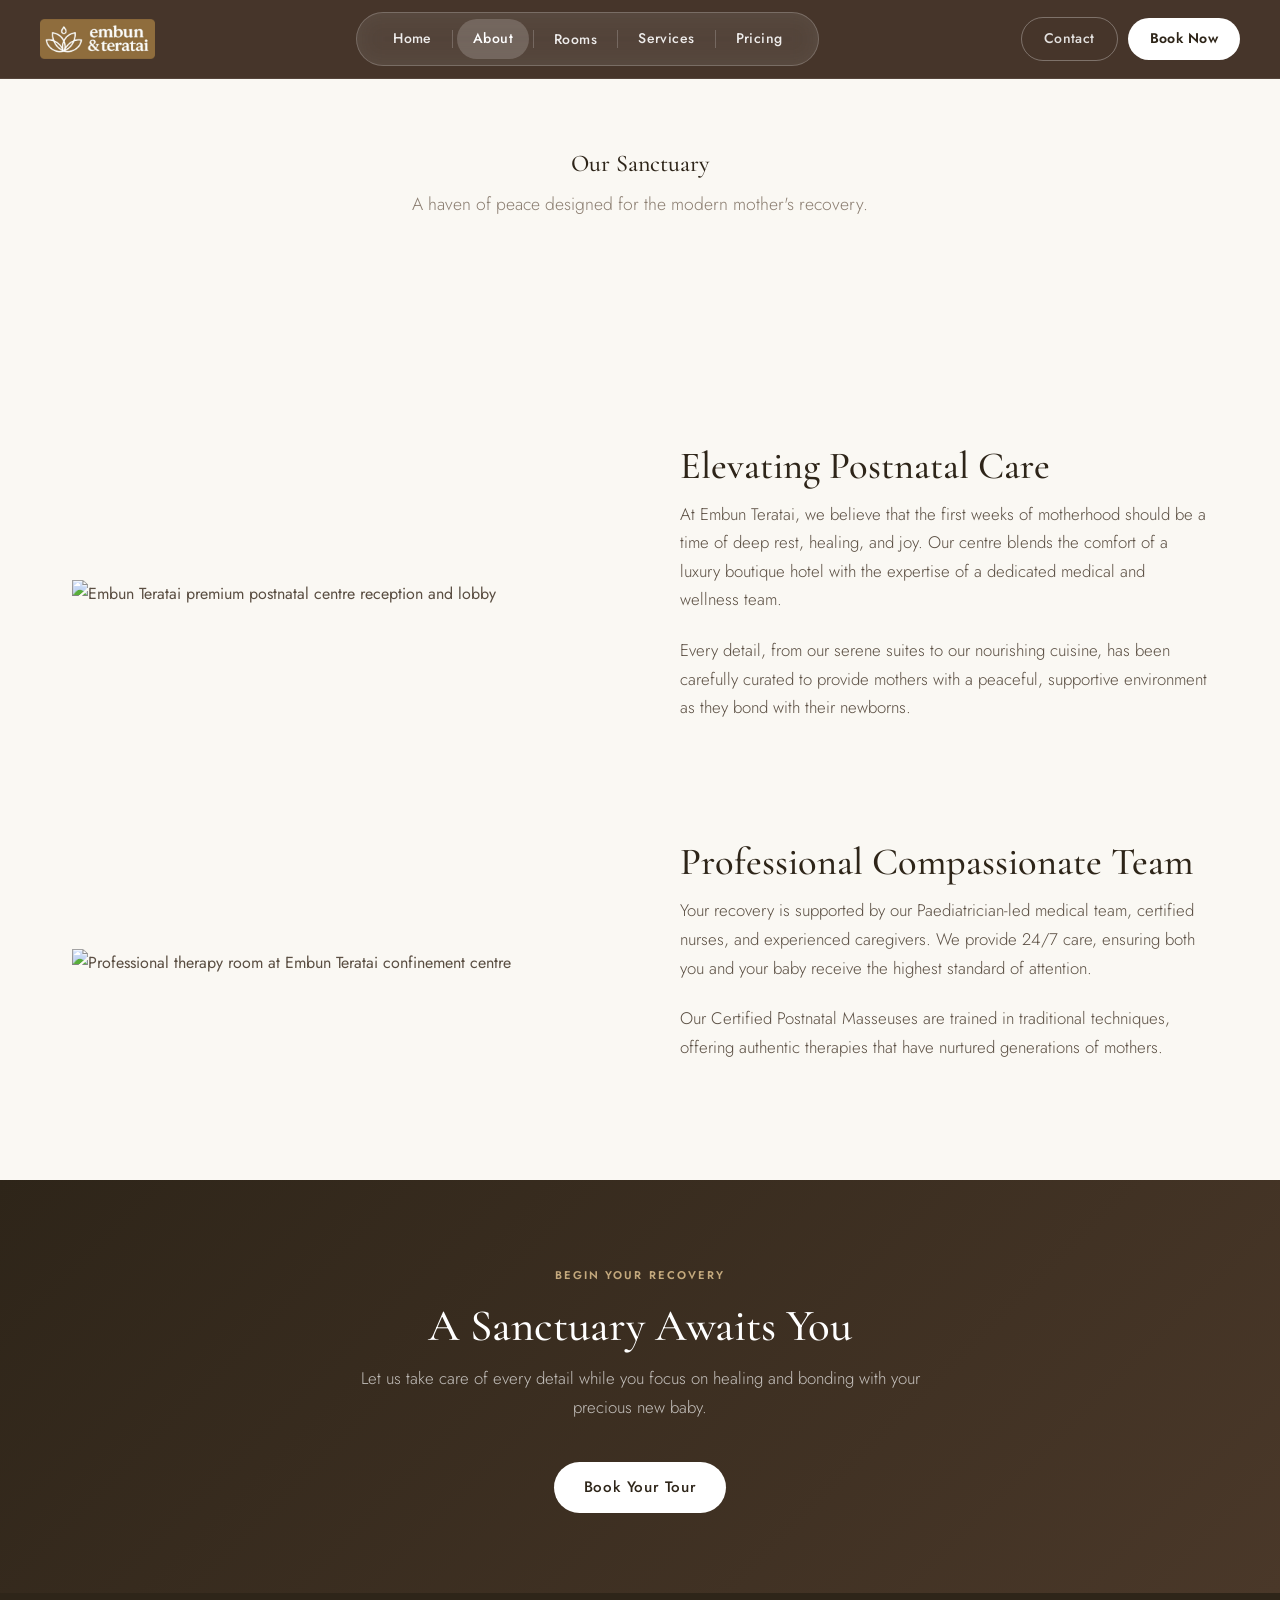
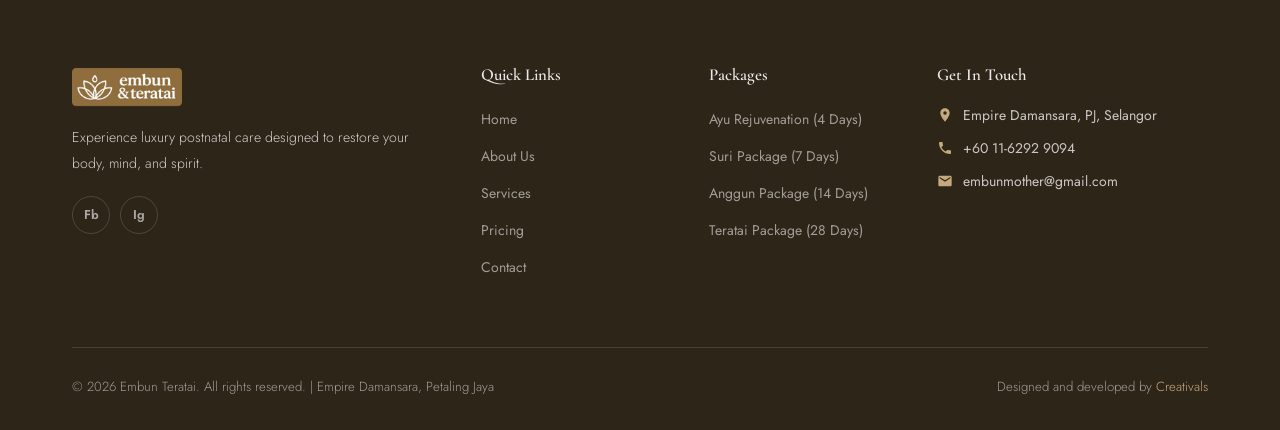
==== commit 957b1716: "Fix: Replace Tanamera references with special oils and remove all global image scrollbars" ====
--- a/about.html
+++ b/about.html
@@ -134,7 +134,7 @@
         <div>
           <h4>Get In Touch</h4>
           <div class="footer-contact-item"><svg viewBox="0 0 24 24"><path d="M12 2C8.13 2 5 5.13 5 9c0 5.25 7 13 7 13s7-7.75 7-13c0-3.87-3.13-7-7-7zm0 9.5c-1.38 0-2.5-1.12-2.5-2.5s1.12-2.5 2.5-2.5 2.5 1.12 2.5 2.5-1.12 2.5-2.5 2.5z"/></svg>Empire Damansara, PJ, Selangor</div>
-          <div class="footer-contact-item"><svg viewBox="0 0 24 24"><path d="M6.62 10.79c1.44 2.83 3.76 5.14 6.59 6.59l2.2-2.2c.27-.27.67-.36 1.02-.24 1.12.37 2.33.57 3.57.57.55 0 1 .45 1 1V20c0 .55-.45 1-1 1-9.39 0-17-7.61-17-17 0-.55.45-1 1-1h3.5c.55 0 1 .45 1 1 0 1.25.2 2.45.57 3.57.11.35.03.74-.25 1.02l-2.2 2.2z"/></svg>(+60) 386878421</div>
+          <div class="footer-contact-item"><svg viewBox="0 0 24 24"><path d="M6.62 10.79c1.44 2.83 3.76 5.14 6.59 6.59l2.2-2.2c.27-.27.67-.36 1.02-.24 1.12.37 2.33.57 3.57.57.55 0 1 .45 1 1V20c0 .55-.45 1-1 1-9.39 0-17-7.61-17-17 0-.55.45-1 1-1h3.5c.55 0 1 .45 1 1 0 1.25.2 2.45.57 3.57.11.35.03.74-.25 1.02l-2.2 2.2z"/></svg>+60 11-6292 9094</div>
           <div class="footer-contact-item"><svg viewBox="0 0 24 24"><path d="M20 4H4c-1.1 0-1.99.9-1.99 2L2 18c0 1.1.9 2 2 2h16c1.1 0 2-.9 2-2V6c0-1.1-.9-2-2-2zm0 4l-8 5-8-5V6l8 5 8-5v2z"/></svg>embunmother@gmail.com</div>
         </div>
       </div>
--- a/assets/css/style.css
+++ b/assets/css/style.css
@@ -218,7 +218,7 @@
   width: 100%;
   height: 100vh;
   min-height: 620px;
-  overflow-y: auto; overflow-x: hidden;
+  overflow: hidden;
   display: flex;
   align-items: center;
 }
@@ -546,7 +546,7 @@
 }
 .gallery-item {
   position: relative;
-  overflow-y: auto; overflow-x: hidden;
+  overflow: hidden;
   border-radius: 16px;
   cursor: pointer;
 }
@@ -748,7 +748,7 @@
   min-height: 600px;
   display: flex;
   align-items: center;
-  overflow-y: auto; overflow-x: hidden;
+  overflow: hidden;
 }
 .rm-hero-img {
   position: absolute;
@@ -806,7 +806,7 @@
 
 .rm-feature-img {
   border-radius: var(--r-xl);
-  overflow-y: auto; overflow-x: hidden;
+  overflow: hidden;
   aspect-ratio: 4/3;
   box-shadow: var(--shadow-lg);
 }
@@ -862,7 +862,7 @@
 .rm-amenity-card {
   background: var(--white);
   border-radius: var(--r-lg);
-  overflow-y: auto; overflow-x: hidden;
+  overflow: hidden;
   box-shadow: var(--shadow-sm);
   transition: var(--ease);
 }
@@ -872,7 +872,7 @@
 }
 .rm-amenity-img {
   height: 200px;
-  overflow-y: auto; overflow-x: hidden;
+  overflow: hidden;
 }
 .rm-amenity-img img {
   width: 100%;
@@ -905,7 +905,7 @@
 }
 .rm-gal-item {
   border-radius: var(--r-md);
-  overflow-y: auto; overflow-x: hidden;
+  overflow: hidden;
   height: 260px;
 }
 .rm-gal-item.rm-gal-wide {
@@ -986,7 +986,7 @@
 }
 .rb-gal-item {
   border-radius: var(--r-md);
-  overflow-y: auto; overflow-x: hidden;
+  overflow: hidden;
   height: 280px;
 }
 .rb-gal-item.rb-gal-wide {
@@ -1024,7 +1024,7 @@
   gap: 2px;
   background: var(--border);
   border-radius: var(--r-xl);
-  overflow-y: auto; overflow-x: hidden;
+  overflow: hidden;
   box-shadow: var(--shadow-md);
 }
 .sv-pillar {
@@ -1068,7 +1068,7 @@
 .sv-tg-item {
   position: relative;
   border-radius: var(--r-md);
-  overflow-y: auto; overflow-x: hidden;
+  overflow: hidden;
 }
 .sv-tg-item.sv-tg-tall {
   grid-row: span 2;
@@ -1101,12 +1101,12 @@
   grid-template-columns: 1.6fr 1fr;
   gap: 12px;
   border-radius: var(--r-xl);
-  overflow-y: auto; overflow-x: hidden;
+  overflow: hidden;
   box-shadow: var(--shadow-lg);
 }
 .sv-food-main {
   height: 480px;
-  overflow-y: auto; overflow-x: hidden;
+  overflow: hidden;
 }
 .sv-food-main img {
   width: 100%;
@@ -1161,7 +1161,7 @@
   min-height: 640px;
   display: flex;
   align-items: center;
-  overflow-y: auto; overflow-x: hidden;
+  overflow: hidden;
 }
 .sv-hero-bg {
   position: absolute;
@@ -1278,7 +1278,7 @@
 .sv-card {
   background: var(--white);
   border-radius: var(--r-xl);
-  overflow-y: auto; overflow-x: hidden;
+  overflow: hidden;
   box-shadow: var(--shadow-sm);
   transition: var(--ease);
   display: flex;
@@ -1291,7 +1291,7 @@
 .sv-card-img {
   position: relative;
   height: 220px;
-  overflow-y: auto; overflow-x: hidden;
+  overflow: hidden;
 }
 .sv-card-img img {
   width: 100%;
@@ -1362,7 +1362,7 @@
   min-height: 560px;
 }
 .sv-split-img {
-  overflow-y: auto; overflow-x: hidden;
+  overflow: hidden;
 }
 .sv-split-img img {
   width: 100%;
@@ -1423,7 +1423,7 @@
 .sv-gb-main {
   position: relative;
   border-radius: var(--r-xl);
-  overflow-y: auto; overflow-x: hidden;
+  overflow: hidden;
 }
 .sv-gb-main img {
   width: 100%;
@@ -1440,7 +1440,7 @@
 .sv-gb-item {
   position: relative;
   border-radius: var(--r-lg);
-  overflow-y: auto; overflow-x: hidden;
+  overflow: hidden;
 }
 .sv-gb-item img {
   width: 100%;
@@ -1493,10 +1493,10 @@
   gap: 12px;
   height: 560px;
   border-radius: var(--r-xl);
-  overflow-y: auto; overflow-x: hidden;
+  overflow: hidden;
 }
 .sv-cm-large {
-  overflow-y: auto; overflow-x: hidden;
+  overflow: hidden;
 }
 .sv-cm-large img {
   width: 100%;
@@ -1630,7 +1630,7 @@
 .pr-card {
   background: var(--white);
   border-radius: var(--r-xl);
-  overflow-y: auto; overflow-x: hidden;
+  overflow: hidden;
   box-shadow: var(--shadow-sm);
   display: flex;
   flex-direction: column;
@@ -1663,7 +1663,7 @@
 }
 .pr-card-img {
   height: 200px;
-  overflow-y: auto; overflow-x: hidden;
+  overflow: hidden;
 }
 .pr-card-img img {
   width: 100%;
@@ -1796,7 +1796,7 @@
 .pr-photo-strip {
   display: flex;
   height: 240px;
-  overflow-y: auto; overflow-x: hidden;
+  overflow: hidden;
 }
 .pr-photo-strip img {
   width: 20%;
@@ -1923,7 +1923,7 @@
   border: 1px solid var(--border);
   border-radius: var(--r-md);
   background: var(--white);
-  overflow-y: auto; overflow-x: hidden;
+  overflow: hidden;
 }
 .faq-question {
   width: 100%;
@@ -1951,7 +1951,7 @@
 }
 .faq-answer {
   max-height: 0;
-  overflow-y: auto; overflow-x: hidden;
+  overflow: hidden;
   transition: max-height 0.4s ease;
 }
 .faq-answer p {
